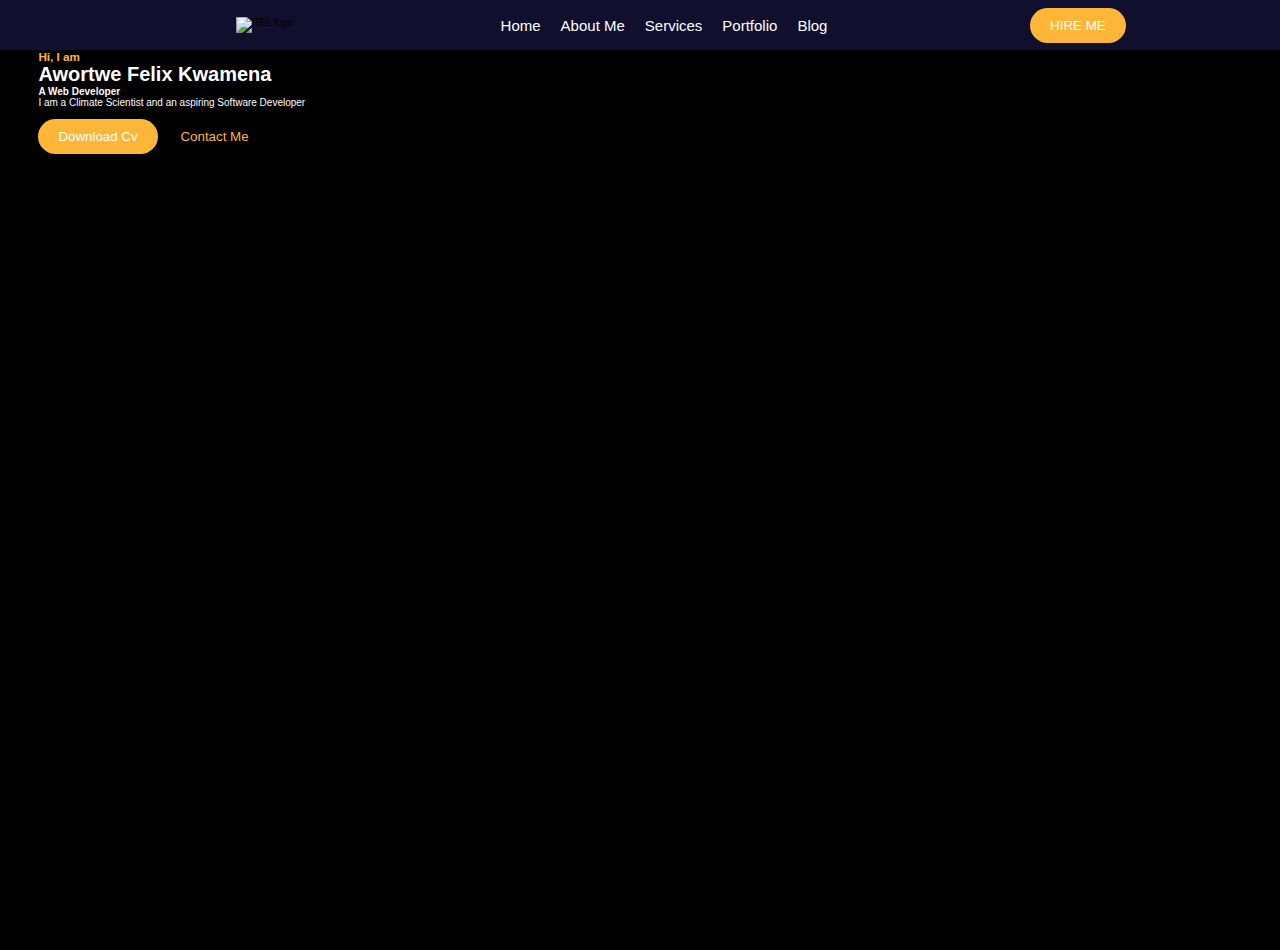
==== index.html @ 267e6066 "first code" ====
<!DOCTYPE html>
<html lang="en">
  <head>
    <link rel="stylesheet" href="./styles/style.css" />
    <title>Portfolio</title>
    <link rel="shortcut icon" href="./img/rel.png" type="image/x-icon" />
  </head>
  <body>
    <nav class="navbar">
      <div class="logo">
       <a href="#"> <img src="./img/rel.png" alt="REL logo" /> </a>
      </div>
      <div class="links">
          
              <li><a href="#"> Home</a></li>
              <li><a href=""  >About Me</a></li>
              <li><a href="" >Services</a></li>
              <li><a href="" >Portfolio</a></li>
             
              <li><a href="" link="_blank">Blog</a></li>
      </div>
      <div class="action"> <button>HIRE ME</button></div>

    </nav>




    <header class="intro">
<div class="card">
  <p> <h3>Hi, I am </h3></p>
  <p> <h1>Awortwe Felix Kwamena</h1></p>
  <p><h4>A Web Developer</h4> </p>
  <p> I am a Climate Scientist and an aspiring Software Developer</p> <br>
    <div>
          <button class="cv">
           <a href="#"> Download Cv</a>
          </button>
          <button class="contact">
            <a href="#">Contact Me</a>
          </button>

    </div>

</div>
<div class=></div>
<div></div>

    </header>
    <main></main>
  </body>
</html>
---- styles/style.css ----
*{
    box-sizing: content-box; 
    transition: all 250ms ease-in-out;
    
    margin :0px


 }
 html,body{
     margin:0px;
     padding:0px;
     font-size: 10px;
 
     font-family: -apple-system, BlinkMacSystemFont, 'Segoe UI', Roboto, Oxygen, Ubuntu, Cantarell, 'Open Sans', 'Helvetica Neue', sans-serif;
    height: 100vh;
    width: 100vw;
    /*display: flex;*/
    transition: all 0s ease-in-out;




 }

 .navbar{
     width: 100%;
     background-color: rgba(16, 15,46 , 1);
     height: 5rem;
     padding: auto;
     display: flex;
     justify-content: space-evenly;
     align-content: center;
     padding-left:3% ;
     padding-right:3% ;
     justify-content: space-evenly;
     align-items: center;
 }
 .logo img{
     height: 2rem;
     width: 2rem;
     padding: 0.5rem;

 }

  li{
     list-style: none;

 }
 .links {
    display: flex;
    flex-direction: row;
    color: #ffffff;
    text-transform: capitalize;
 }
.links li{
    padding: 1rem;
    text-transform: capitalize;
    font-size: 1.5rem;


}

a{
    text-decoration: none;
    color: inherit;
}




.links li:hover , .links li:active{
    color :#fdb638;
    transform: scale(1.2);
    

}
.links li:visited{

    color: #bb8529;
}

 button {
    color: white;
    background-color: #fdb638;
    padding: 1rem;
    padding-left: 2rem;
    padding-right:2rem ;
    border-radius:2rem ;
    border: 0;
    cursor: pointer;
    
}
button:hover{
box-shadow: 0px 0px  15px  #fdb638;
}

header {
    background-color: black;
    height: 100%;
    width: 100%;
}

.card  {
    color: #ffffff;
    padding-left:3% ;
    padding-right:3% ;
    justify-content: space-evenly;
    padding: auto;
         
}  
.card h3{
    color: #fdb638;
}
.contact{

    background-color: black;
    border-color:  #fdb638;
    color: #fdb638;
    width: auto;
    height: auto;


}
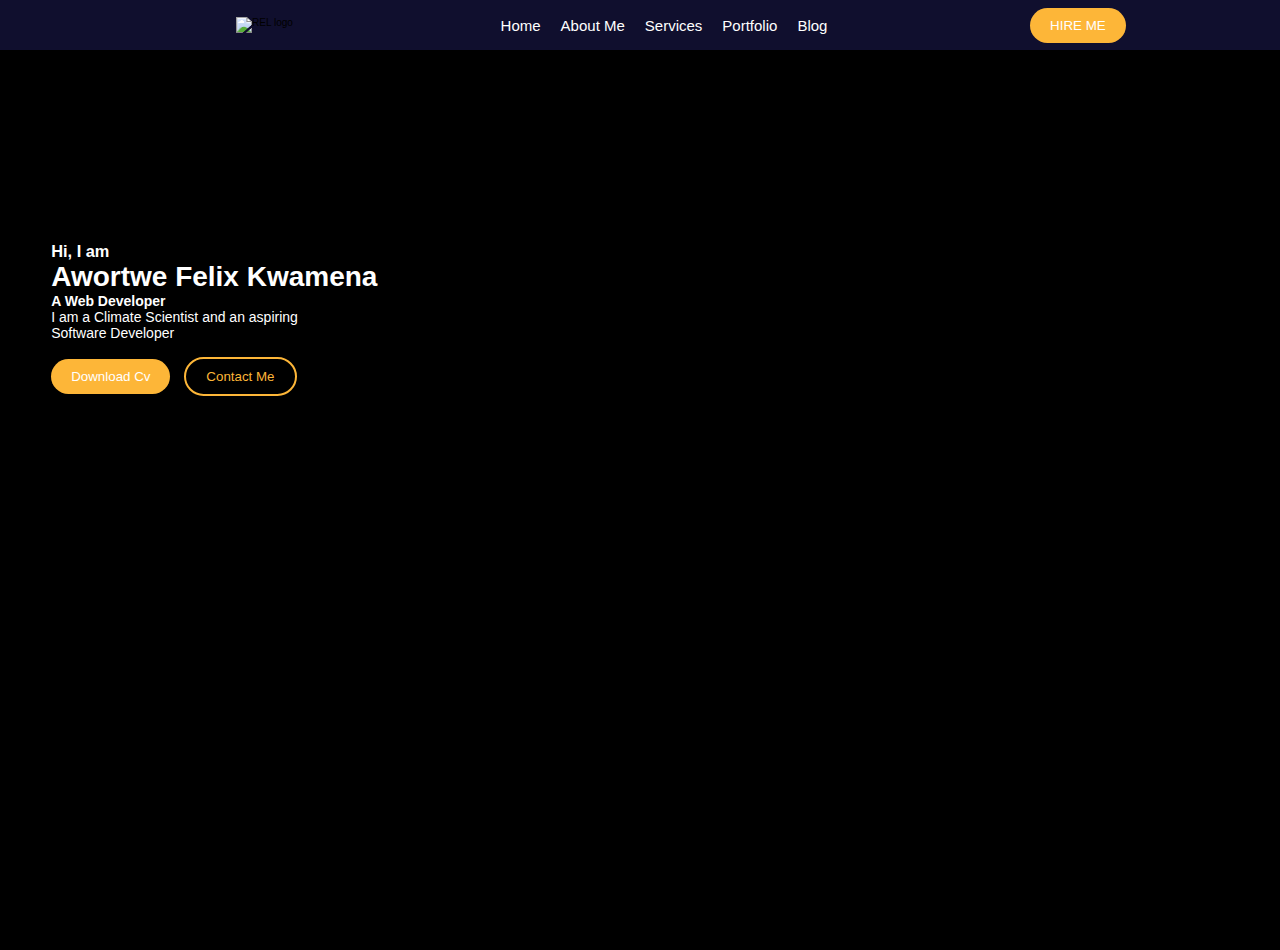
==== commit d97c0dc8: "first code" ====
--- a/index.html
+++ b/index.html
@@ -27,11 +27,13 @@
 
 
     <header class="intro">
-<div class="card">
-  <p> <h3>Hi, I am </h3></p>
-  <p> <h1>Awortwe Felix Kwamena</h1></p>
+<nav class="navcard">
+  <div class="infocard">
+  <p>
+    <h3>Hi, I am </h3></p>
+  <p> <h1 class="mycardname">Awortwe Felix Kwamena</h1></p>
   <p><h4>A Web Developer</h4> </p>
-  <p> I am a Climate Scientist and an aspiring Software Developer</p> <br>
+  <p> I am a Climate Scientist and an aspiring <br> Software Developer</p> <br>
     <div>
           <button class="cv">
            <a href="#"> Download Cv</a>
@@ -39,9 +41,12 @@
           <button class="contact">
             <a href="#">Contact Me</a>
           </button>
-
-    </div>
-
+        </div>
+    </nav>
+    
+</div>
+<div>
+  
 </div>
 <div class=></div>
 <div></div>
--- a/styles/style.css
+++ b/styles/style.css
@@ -99,16 +99,34 @@
     height: 100%;
     width: 100%;
 }
+.navcard{
+    background-color: black;
+    display: flex;
+     justify-content: space-evenly;
+     
+    
 
-.card  {
+}
+
+.infocard  {
+   
     color: #ffffff;
-    padding-left:3% ;
-    padding-right:3% ;
+    padding-left:4% ;
+    padding-bottom: 16%;
+    padding-top: 15%;
     justify-content: space-evenly;
     padding: auto;
+    align-items: left;
+    height: 200px;
+    width: 100%;
+    flex-direction: column;
+    background-color:black;
+    font-size: 14px;    
          
-}  
-.card h3{
+} 
+
+} 
+.navcard h3{
     color: #fdb638;
 }
 .contact{
@@ -118,7 +136,9 @@
     color: #fdb638;
     width: auto;
     height: auto;
-
+    border: 2px solid #fdb638;
+    margin-left: 10px;
+    
 
 }
 
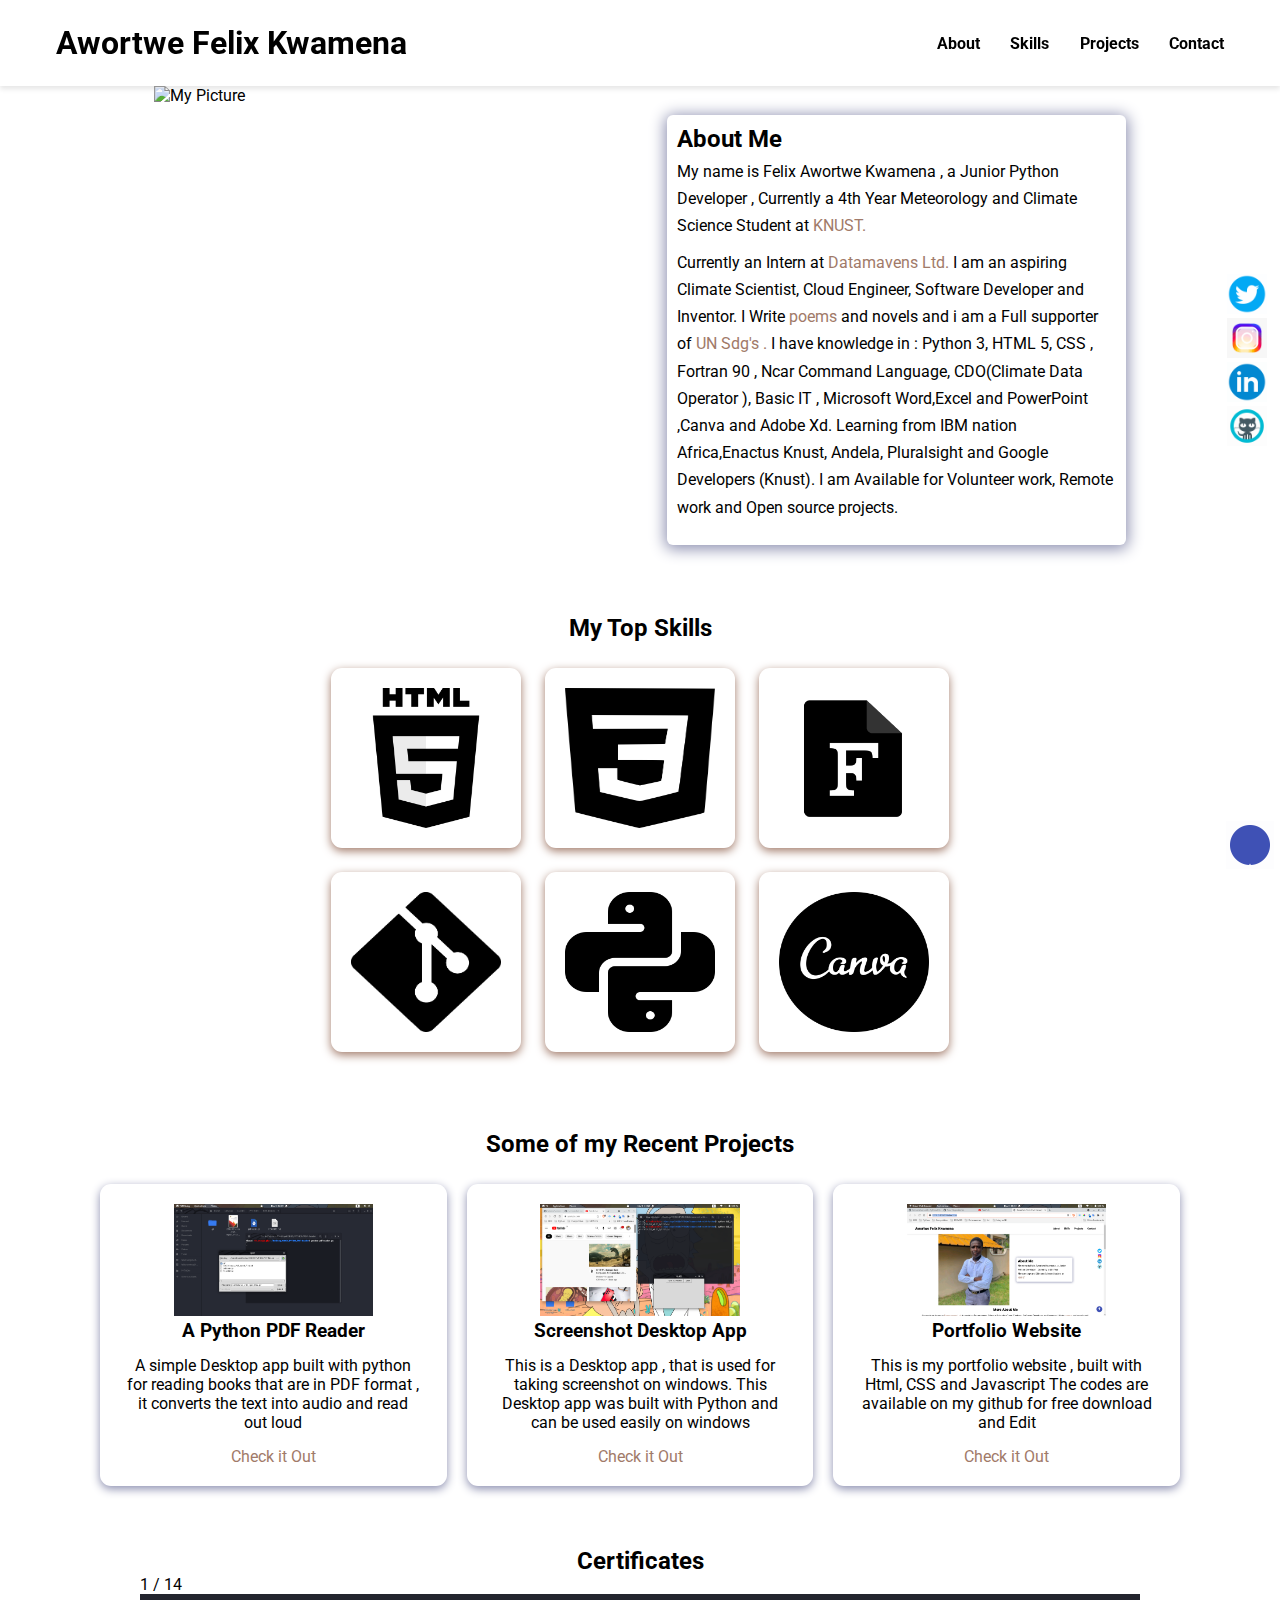
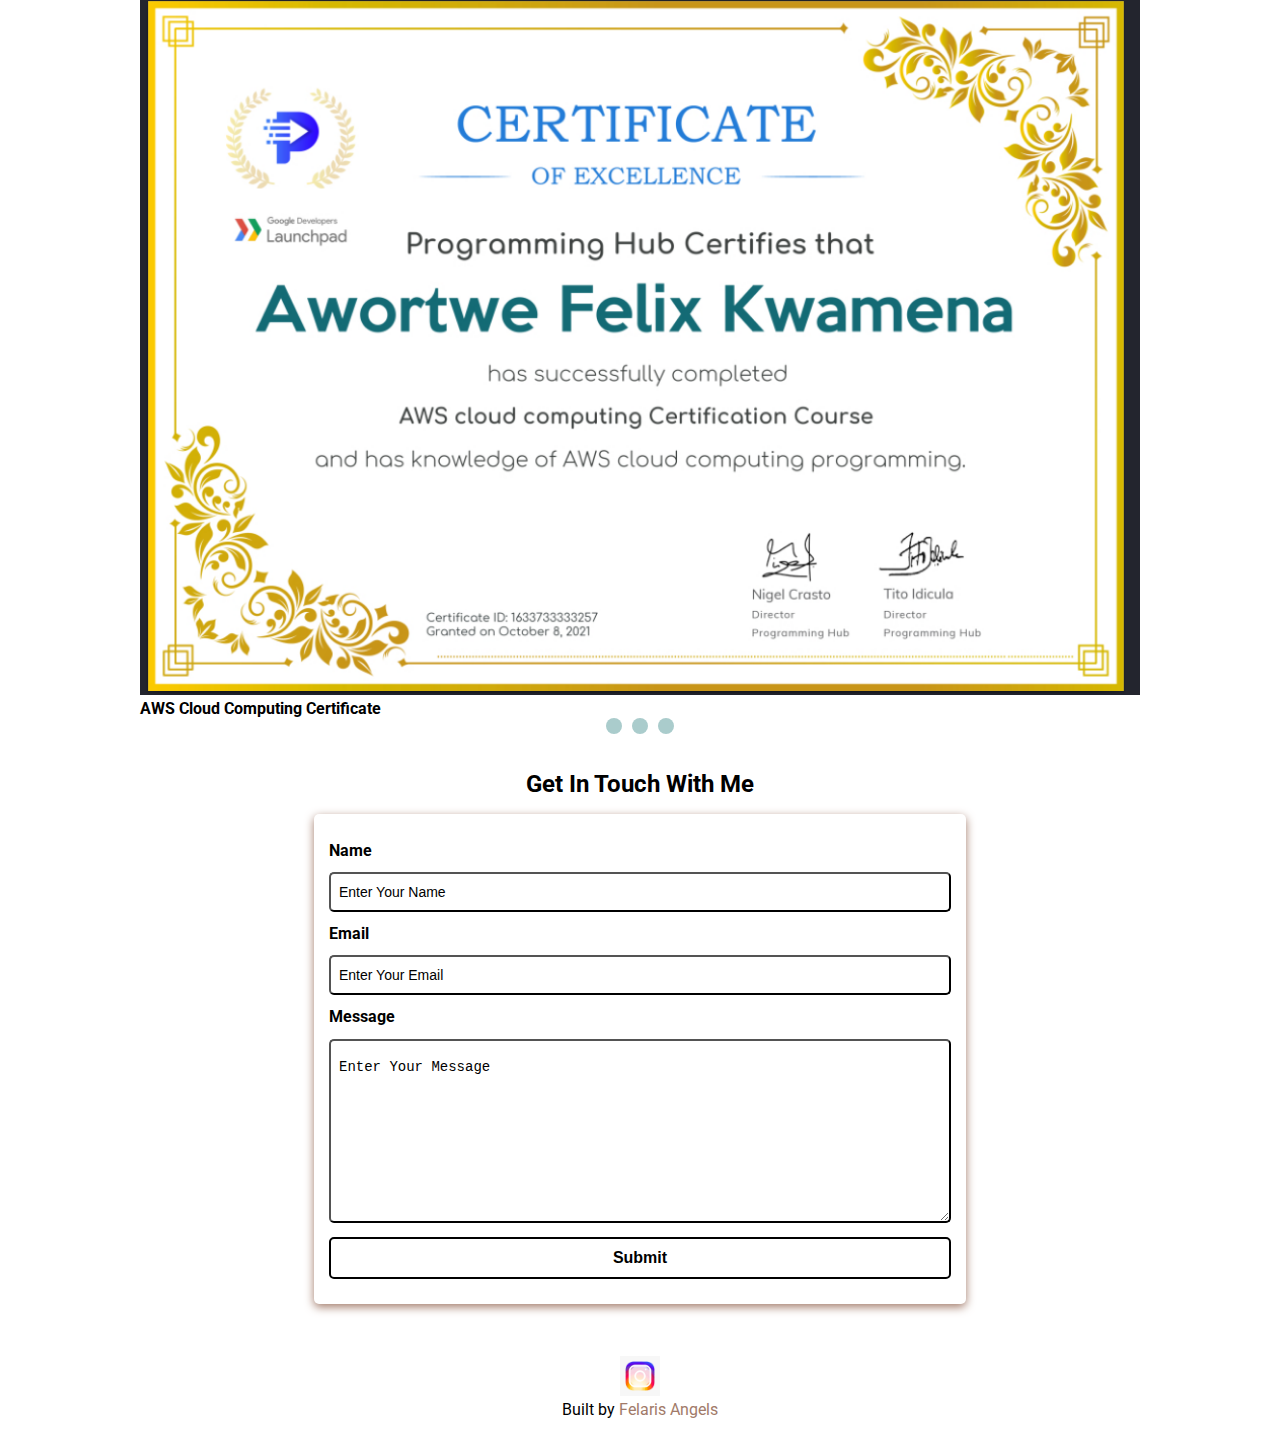
==== commit 2b9171b3: "Added Certificate" ====
--- a/index.html
+++ b/index.html
@@ -1,57 +1,432 @@
 <!DOCTYPE html>
 <html lang="en">
   <head>
-    <link rel="stylesheet" href="./styles/style.css" />
-    <title>Portfolio</title>
-    <link rel="shortcut icon" href="./img/rel.png" type="image/x-icon" />
+    <meta charset="UTF-8" />
+    <meta http-equiv="X-UA-Compatible" content="IE=edge" />
+    <meta name="viewport" content="width=device-width, initial-scale=1.0" />
+   
+
+    <!--CSS Styles -->
+    <link rel="stylesheet" href="assets/css/styles.css" />
+
+    <!-- Favicons -->
+    <!--<link
+      rel="logo"
+      sizes="180x180"
+      href="assets/images/logo_V1.png"
+    />
+    />  -->
+    <link rel="logo_V1.png" type="image/png" href="assets/images/logo_V1.png" />
+
+    <!-- Animate CSS CDN -->
+    <link
+      rel="stylesheet"
+      href="https://cdnjs.cloudflare.com/ajax/libs/animate.css/4.1.1/animate.min.css"
+    />
+    <title>Awortwe Felix Kwamena | Python Developer</title>
   </head>
+
   <body>
-    <nav class="navbar">
-      <div class="logo">
-       <a href="#"> <img src="./img/rel.png" alt="REL logo" /> </a>
+    <!-- Navbar -->
+    <nav>
+      <h1>Awortwe Felix Kwamena</h1>
+      <ul class="navigation">
+        <li><a href="#about" class="nav-link">About</a></li>
+        <li><a href="#skills" class="nav-link">Skills</a></li>
+        <li><a href="#projects" class="nav-link">Projects</a></li>
+        <li><a href="#contact" class="nav-link">Contact</a></li>
+      </ul>
+      <button class="burger-menu" id="burger-menu">
+        <ion-icon class="bars" name="menu-outline"></ion-icon>
+        
+      </button>
+    </nav>
+
+    <!-- Hero Section -->
+    <section class="hero" id="about">
+      <img
+        src="https://media-exp1.licdn.com/dms/image/C4D03AQELPVaWYZVk4Q/profile-displayphoto-shrink_800_800/0/1606950045787?e=1641427200&v=beta&t=wC7iAvYtVJ0IxlcrrxiapMJom-_XKwdvWXuO9qsKKkE"
+        alt="My Picture"
+        loading="lazy"
+        class="hero-img"
+      />
+      <div class="bio animate__animated animate__shakeX">
+        <h2 class="bio-title">About Me</h2>
+        <p class="bio-text">
+          My name is Felix Awortwe Kwamena , a Junior Python Developer ,
+          Currently a 4th Year Meteorology and Climate Science Student at
+          <a href="http://knust.edu.gh/" target="_blank"> KNUST. </a>
+          <p>
+            Currently an Intern at
+            <a href="https://www.datamavens.io/" target="_blank">
+              Datamavens Ltd. 
+            </a>
+             I am an aspiring  Climate Scientist, Cloud Engineer, Software
+            Developer and Inventor.  I Write
+            <a href="poems.html" class="poem-link"> poems</a> and novels and i am a
+            Full supporter of<a href="https://sdgs.un.org/goals" target="_blank">
+              UN Sdg's .
+            </a>
+            I have knowledge in : Python 3, HTML 5, CSS , Fortran 90 , Ncar Command
+            Language, CDO(Climate Data Operator ), Basic IT , Microsoft Word,Excel
+            and PowerPoint ,Canva and Adobe Xd. Learning from IBM nation
+            Africa,Enactus Knust, Andela, Pluralsight and Google Developers (Knust).
+            I am Available for Volunteer work, Remote work and Open source projects.
+          </p>
+        </p>
       </div>
-      <div class="links">
-          
-              <li><a href="#"> Home</a></li>
-              <li><a href=""  >About Me</a></li>
-              <li><a href="" >Services</a></li>
-              <li><a href="" >Portfolio</a></li>
-             
-              <li><a href="" link="_blank">Blog</a></li>
+    </section>
+
+    
+
+    <!-- Skills section -->
+    <section class="skills" id="skills">
+      <h2 class="skill-header">My Top Skills</h2>
+
+      <div class="skills-wrapper">
+        <div class="first-set animate__animated animate__pulse">
+          <img
+            src="assets/icons/html.png"
+            alt=""
+            loading="lazy"
+            class="icon icon-card"
+          />
+          <img
+            src="assets/icons/css.png"
+            alt=""
+            loading="lazy"
+            class="icon icon-card"
+          />
+          <img
+            src="assets/icons/fortran.png"
+            alt="fortran 90 icon"
+            loading="lazy"
+            class="icon icon-card"
+          />
+        </div>
+
+        <div class="second-set animate__animated animate__pulse">
+          <img
+            src="assets/icons/Git-Icon-Black.png"
+            alt="Git icon"
+            loading="lazy"
+            class="icon icon-card"
+          />
+          <img
+            src="assets/icons/python-black.png"
+            alt="Python icon"
+            loading="lazy"
+            class="icon icon-card"
+          />
+          <img
+            src="assets/icons/canva.png"
+            alt="Canva icon"
+            loading="lazy"
+            class="icon icon-card"
+          />
+        </div>
       </div>
-      <div class="action"> <button>HIRE ME</button></div>
-
-    </nav>
-
-
-
-
-    <header class="intro">
-<nav class="navcard">
-  <div class="infocard">
-  <p>
-    <h3>Hi, I am </h3></p>
-  <p> <h1 class="mycardname">Awortwe Felix Kwamena</h1></p>
-  <p><h4>A Web Developer</h4> </p>
-  <p> I am a Climate Scientist and an aspiring <br> Software Developer</p> <br>
-    <div>
-          <button class="cv">
-           <a href="#"> Download Cv</a>
-          </button>
-          <button class="contact">
-            <a href="#">Contact Me</a>
-          </button>
-        </div>
-    </nav>
-    
+    </section>
+
+    <!-- Projects section -->
+    <section class="projects" id="projects">
+      <h2 class="projects-title">Some of my Recent Projects</h2>
+      <div class="projects-container">
+        <div class="project-container project-card">
+          <img
+            src="assets/images/Py-Reader.png"
+            alt="expense-tracker"
+            loading="lazy"
+            class="project-pic"
+          />
+          <h3 class="project-title">A Python PDF Reader</h3>
+          <p class="project-details">
+            A simple Desktop app built with python for reading books that are in
+            PDF format , it converts the text into audio and read out loud
+          </p>
+          <a
+            href="https://github.com/felaris/PDF-Reader"
+            target="_blank"
+            class="project-link"
+            >Check it Out</a
+          >
+        </div>
+        <div class="project-container project-card">
+          <img
+            src="assets/images/screenshot-with-python.png"
+            alt="screenshot"
+            loading="lazy"
+            class="project-pic"
+          />
+          <h3 class="project-title">Screenshot Desktop App</h3>
+          <p class="project-details">
+            This is a Desktop app , that is used for taking screenshot on windows.
+            This Desktop app was built with Python and can be used easily on windows
+
+            
+          </p>
+          <a
+            href="https://github.com/felaris/Screenshot-with-Python"
+            target="_blank"
+            class="project-link"
+            >Check it Out</a>
+
+        </div>
+        <div class="project-container project-card">
+          <img
+            src="assets/images/portifolio-website.png"
+            alt="greeny-earth"
+            loading="lazy"
+            class="project-pic"
+          />
+          <h3 class="project-title">Portfolio Website </h3>
+          <p class="project-details">
+            This is my portfolio website , built with Html, CSS and Javascript 
+            The codes are available on my github for free download and Edit
+
+            
+          </p>
+          <a href="#" target="_blank" class="project-link">Check it Out</a>
+        </div>
+      </div>
+    </section>
+
+
+
+ <!--
+<section class="certificate">-->
+
+
+<!-- Certificate Slideshow container -->
+<br>
+<h2 class="bio-title" style="text-align: center;">
+  Certificates
+</h2>
+<section>
+<div class="slideshow-container">
+  
+
+
+
+  <!-- Full-width images with number and caption text -->
+  <div class="slide">
+    <div class="numbertext">1 / 14</div>
+    <img src="assets/images/aws-hub.png" style="width:100%">
+    <div class="text"><b>AWS Cloud Computing Certificate</b></div>
+  </div>
+
+  <div class="slide">
+    <div class="numbertext">2 / 14</div>
+    <img src="assets/images/basic-hub.png" style="width:100%">
+    <div class="text"><b>Basic IT Certificate</b></div>
+  </div>
+
+  <div class="slide">
+    <div class="numbertext">3 / 14</div>
+    <img src="assets/images/cloud-hub.png" style="width:100%">
+    <div class="text"><b>Cloud Computing Certificate</b></div>
+  </div>
+
+  <div class="slide">
+    <div class="numbertext">4 / 14</div>
+    <img src="assets/images/css-hub.png" style="width:100%">
+    <div class="text"><b>CSS Certificate</b></div>
+  </div>
+  <div class="slide">
+    <div class="numbertext">5 / 14</div>
+    <img src="assets/images/data-hub.png" style="width:100%">
+    <div class="text"><b>Data Science Certificate</b></div>
+  </div>
+  <div class="slide">
+    <div class="numbertext">6 / 14</div>
+    <img src="assets/images/docker-hub.png" style="width:100%">
+    <div class="text"><b>Docker Certificate</b></div>
+  </div>
+  <div class="slide">
+    <div class="numbertext">7 / 14</div>
+    <img src="assets/images/fund-hub.png" style="width:100%">
+    <div class="text"><b>IT Fundamentals Certificate</b></div>
+  </div>
+  <div class="slide">
+    <div class="numbertext">8 / 14</div>
+    <img src="assets/images/hack-hub.png" style="width:100%">
+    <div class="text"><b>Ethical Hacking Certificate</b></div>
+  </div>
+  <div class="slide">
+    <div class="numbertext">9 / 14</div>
+    <img src="assets/images/html-hub.png" style="width:100%">
+    <div class="text"><b>HTML Certificate</b></div>
+  </div>
+  <div class="slide">
+    <div class="numbertext">10 / 14</div>
+    <img src="assets/images/javascript.png" style="width:100%">
+    <div class="text"><b>JavaScript Certificate</b></div>
+  </div>
+  <div class="slide">
+    <div class="numbertext">11 / 14</div>
+    <img src="assets/images/youtex.jpg" style="width:100%">
+    <div class="text"><b>Youtex Certificate </b></div>
+  </div>
+  <div class="slide">
+    <div class="numbertext">12 / 14</div>
+    <img src="assets/images/html-solo.jpg" style="width:100%">
+    <div class="text"><b>HTML Certificate from Sololearn</b></div>
+  </div>
+  <div class="slide">
+    <div class="numbertext">13 / 14</div>
+    <img src="assets/images/jira.png" style="width:100%">
+    <div class="text"><b>Jira Essentials Certificate</b></div>
+  </div>
+
+  <div class="slide">
+    <div class="numbertext">14 / 14</div>
+    <img src="assets/images/py-solo.jpg" style="width:100%">
+    <div class="text"><b>Python Certificate From Sololearn</b></div>
+  </div>
 </div>
-<div>
-  
-</div>
-<div class=></div>
-<div></div>
-
-    </header>
-    <main></main>
+  </div>
+
+
+
+
+
+
+
+<!-- The circles/dots -->
+<div style="text-align:center">
+  <span class="dots" onclick="currentSlide(1)"></span>
+  <span class="dots" onclick="currentSlide(2)"></span>
+  <span class="dots" onclick="currentSlide(3)"></span>
+</div> 
+
+
+</section>
+    <!-- Contact section -->
+    <section class="contact" id="contact">
+      <h2>Get In Touch With Me</h2>
+      <div class="contact-form-container">
+        <div class="contact-form">
+          <form action="https://formspree.io/f/mzbylrvl" method="POST">
+            <div class="form-control">
+              <label for="name">Name</label>
+              <input
+                type="text"
+                id="name"
+                name="sender-name"
+                placeholder="Enter Your Name"
+                class="input-field"
+                required
+              />
+            </div>
+            <div class="form-control">
+              <label for="email">Email</label>
+              <input
+                type="email"
+                id="email"
+                name="sender-email"
+                placeholder="Enter Your Email"
+                class="input-field"
+                required
+              />
+            </div>
+            <div class="form-control">
+              <label for="message">Message</label>
+              <textarea
+                id="message"
+                cols="60"
+                rows="10"
+                placeholder="Enter Your Message"
+                name="message"
+                class="input-field"
+                required
+              ></textarea>
+            </div>
+            <input
+              type="submit"
+              value="Submit"
+              id="submit-btn"
+              class="submit-btn"
+            />
+          </form>
+        </div>
+      </div>
+    </section>
+
+
+
+<!-- Social accounts - Fixed to the right -->
+
+    <div class="socials">
+      <a href="https://twitter.com/KwamenaFelix" target="_blank"
+        ><img
+          src="assets/icons/icons8-twitter-circled.gif"
+          alt="Twitter"
+          loading="lazy"
+          class="socicon"
+      /></a>
+      <a href="https://www.instagram.com/felixawortwekwamena/" target="_blank"
+        ><img
+          src="assets/icons/icons8-instagram.gif"
+          alt="Instagram"
+          loading="lazy"
+          class="socicon"
+      /></a>
+      <a
+        href="https://www.linkedin.com/in/felix-awortwe-kwamena-%F0%9F%87%AC%F0%9F%87%AD-4644a7140/"
+        target="_blank"
+        ><img
+          src="assets/icons/icons8-linkedin-circled.gif"
+          alt="Linkedin"
+          loading="lazy"
+          class="socicon"
+      /></a>
+      <a href="https://github.com/felaris" target="_blank"
+        ><img src="assets/icons/icons8-github.gif" alt="Github" class="socicon"
+      /></a>
+    </div>
+
+    <!-- Scroll to top -->
+    <i class="scroll-up" id="scroll-up"
+      ><img
+        src="assets/icons/icons8-upward-arrow.gif"
+        class="socicon up-arrow"
+        alt=""
+    /></i>
+
+
+
+<!-- Footer section -->
+    <footer>
+
+      <div>
+        <a href="https://www.instagram.com/felixawortwekwamena/" target="_blank"
+        ><img
+          src="assets/icons/icons8-instagram.gif"
+          alt="Instagram"
+          loading="lazy"
+          class="socicon"
+      /></a>
+      
+      </div>
+      <p class="copy">
+        Built by
+        <a href="https://twitter.com/KwamenaFelix" target="_blank"
+          >Felaris Angels</a
+        >
+      </p>
+    </footer>
+
+    <!-- Website scripts -->
+    <script src="assets/js/app.js"></script>
+
+    <!-- Ion icons scripts -->
+    <script
+      type="module"
+      src="https://unpkg.com/ionicons@5.5.2/dist/ionicons/ionicons.esm.js"
+    ></script>
+    <script
+      nomodule
+      src="https://unpkg.com/ionicons@5.5.2/dist/ionicons/ionicons.js"
+    ></script>
   </body>
 </html>
--- a/assets/css/styles.css
+++ b/assets/css/styles.css
@@ -0,0 +1,548 @@
+@import url("https://fonts.googleapis.com/css2?family=Roboto:ital,wght@0,400;0,900;1,700&display=swap");
+
+/* Variables */
+:root {
+  --font-family: "Roboto", sans-serf;
+  --normal-font: 400;
+  --bold-font: 700;
+  --bolder-font: 900;
+  --bg-color: #fff;
+  --primary-color:#000;
+  --secondary-color: #ff7235;
+  --primary-shadow: #8b8eaf;
+  --secondary-shadow: #a17a69;
+  --bottom-margin: 0.5rem;
+  --bottom-margin-2: 1rem;
+  --line-height: 1.7rem;
+  --transition: 0.3s;
+}
+/* Variables end */
+
+html {
+  scroll-behavior: smooth;
+}
+
+
+
+/* for slide*/
+
+
+
+* {box-sizing:border-box}
+
+/* Slideshow container */
+.slideshow-container {
+  max-width: 1000px;
+  position: relative;
+  margin: auto;
+}
+
+/* Make the images invisible by default */
+.Containers {
+  display: none;
+}
+
+/* forward & Back buttons */
+.Back, .forward {
+  cursor: pointer;
+  position: absolute;
+  top: 48%;
+  width: auto;
+  margin-top: -23px;
+  padding: 17px;
+  color: grey;
+  font-weight: bold;
+  font-size: 19px;
+  transition: 0.4s ease;
+  border-radius: 0 5px 5px 0;
+  user-select: none;
+}
+
+/* Place the "forward button" to the right */
+.forward {
+  right: 0;
+  border-radius: 4px 0 0 4px;
+}
+
+/*when the user hovers,add a black background with some little opacity */
+.Back:hover, .forward:hover {
+  background-color: rgba(0,0,0,0.8);
+}
+
+/* Caption Info */
+.Info {
+  color: #e3e3e3;
+  font-size: 16px;
+  padding: 10px 14px;
+  position: absolute;
+  bottom: 10px;
+  width: 100%;
+  text-align: center;
+}
+
+/* Worknumbering (1/3 etc) */
+.MessageInfo {
+  color: #f2f2f3;
+  font-size: 14px;
+  padding: 10px 14px;
+  position: absolute;
+  top: 0;
+}
+
+/* The circles or bullets and indicators */
+.dots {
+  cursor: pointer;
+  height: 16px;
+  width: 16px;
+  margin: 0 3px;
+  background-color: #acc;
+  border-radius: 50%;
+  display: inline-block;
+  transition: background-color 0.5s ease;
+}
+
+.enable, .dots:hover {
+  background-color: #717161;
+}
+
+/* Faint animation */
+.fade {
+  -webkit-animation-name: fade;
+  -webkit-animation-duration: 1.4s;
+  animation-name: fade;
+  animation-duration: 1.4s;
+}
+
+@-webkit-keyframes fade {
+  from {opacity: .5}
+  to {opacity: 2}
+}
+
+@keyframes fade {
+  from {opacity: .5}
+  to {opacity: 2}
+}
+
+
+
+
+
+
+
+
+
+/* CSS Resets */
+* {
+  margin: 0;
+  padding: 0;
+  box-sizing: border-box;
+  /* border: 2px solid red; */
+}
+
+ul {
+  list-style-type: none;
+}
+
+a {
+  text-decoration: none;
+  color: var(--secondary-shadow);
+}
+
+a:hover {
+  color: var(--secondary-color);
+}
+
+body {
+  font-family: var(--font-family);
+  
+}
+
+section {
+  max-width: 1100px;
+  margin: auto;
+}
+
+/* CSS Resets end */
+
+/* Navbar */
+nav {
+  position: sticky;
+  top: 0;
+  left: 0;
+  z-index: 1;
+  display: flex;
+  align-items: center;
+  justify-content: space-between;
+  padding: 1.5rem 3.5rem;
+  background-color: var(--bg-color);
+  box-shadow: 0 3px 5px rgba(0, 0, 0, 0.1);
+}
+
+nav h1 {
+  color: var(--primary-color);
+}
+
+nav a {
+  color: var(--primary-color);
+  transition: var(--transition);
+}
+nav a:hover {
+  color: var(--secondary-color);
+  border-bottom: 2px solid var(--secondary-color);
+}
+
+nav ul {
+  display: flex;
+  gap: 1.9rem;
+}
+
+nav ul li {
+  font-weight: var(--bold-font);
+}
+
+.burger-menu {
+  color: var(--primary-color);
+  font-size: 2rem;
+  border: 0;
+  background-color: transparent;
+  cursor: pointer;
+  display: none;
+}
+/* Navbar ends */
+
+/* Hero section */
+.hero {
+  display: flex;
+  align-items: center;
+  justify-content: center;
+  gap: 3.0rem;
+  max-width: 60.75rem;
+  margin: auto;
+}
+
+.hero img {
+  height: 30.5rem;
+  width: 30.5rem;
+}
+
+
+
+
+
+
+
+.bio {
+  width: 30rem;
+  padding: 0.625rem;
+  border-radius: 6px;
+  box-shadow: 0px 2px 15px 2px var(--primary-shadow);
+  /*background-color: #fff;*/
+}
+
+.bio h1 {
+  margin-bottom: var(--bottom-margin);
+}
+
+.bio p {
+  line-height: var(--line-height);
+  padding: 0.3rem 0;
+}
+/* Hero section ends */
+
+/* More about */
+.more-about {
+  background-color: var(--bg-color);
+  padding: 1rem 6rem;
+}
+
+.more-about h2 {
+  margin-bottom: var(--bottom-margin);
+  text-align: center;
+}
+
+.more-about p {
+  line-height: var(--line-height);
+  padding: 0.4rem; 
+}
+/* More about ends */
+
+/* Skills section */
+.skills {
+  max-width: 68.75rem;
+  margin: auto;
+  text-align: center;
+  margin-top: 2.5rem;
+}
+
+.skill-header {
+  margin-bottom: 1rem;
+}
+
+.skills-wrapper img {
+  padding: 1.25rem;
+}
+
+.icon {
+  width: 11.875rem;
+  height: 11.25rem;
+}
+/* Skills section ends */
+
+/* Projects section */
+.projects {
+  background-color: var(--bg-color);
+  padding: 32px 0;
+  margin-top: 2rem;
+}
+
+.project-pic {
+  width: 65%;
+  height: 60%;
+}
+
+.projects-container {
+  display: flex;
+  align-items: center;
+  justify-content: center;
+}
+
+.projects-title {
+  text-align: center;
+  margin-bottom: 1rem;
+}
+
+.project-container {
+  text-align: center;
+  width: 21.875rem;
+  padding: 1rem;
+}
+
+.project-container p {
+  padding: 0.4rem;
+}
+
+.project-title {
+  margin-bottom: var(--bottom-margin);
+}
+
+.project-details {
+  margin-bottom: var(--bottom-margin);
+}
+
+/* Projects section ends */
+
+/* Contacts section */
+.contact {
+  margin-top: 2rem;
+}
+
+.contact h2 {
+  text-align: center;
+  margin-bottom: var(--bottom-margin-2);
+}
+
+.contact-form-container {
+  max-width: 40.75rem;
+  margin: 0 auto;
+  padding: 0.938rem;
+  border-radius: 5px;
+  box-shadow: 0 3px 10px var(--secondary-shadow);
+}
+
+.contact-form-container label {
+  line-height: 2.7em;
+  font-weight: var(--bold-font);
+  color: var(--primary-color);
+}
+
+.contact-form-container textarea {
+  min-height: 6.25rem;
+  font-size: 14px;
+}
+
+.contact-form-container .input-field {
+  width: 100%;
+  padding-top: 10px;
+  padding-bottom: 10px;
+  border-radius: 5px;
+  border: none;
+  border: 2px outset var(--primary-color);
+  font-size: 0.875rem;
+  outline: none;
+}
+
+.input-field::placeholder {
+  padding: 0.5rem;
+  color: var(--primary-color);
+}
+
+.submit-btn {
+  width: 100%;
+  padding: 10px;
+  margin: 10px 0;
+  background-color: #fff;
+  border: 2px solid var(--primary-color);
+  border-radius: 5px;
+  font-size: 1rem;
+  font-weight: var(--bold-font);
+  transition: var(--transition);
+}
+
+.submit-btn:hover {
+  background-color: var(--primary-color);
+  border: 2px solid var(--primary-color);
+  cursor: pointer;
+}
+/* Contacts section ends */
+
+/* Social buttons */
+.socials {
+  display: flex;
+  flex-direction: column;
+  position: fixed;
+  right: 1%;
+  bottom: 50%;
+}
+
+.socicon {
+  width: 2.5rem;
+  height: 2.5rem;
+}
+/* Social button ends */
+
+/* Scroll to top button */
+.scroll-up {
+  position: fixed;
+  right: 0.5%;
+  bottom: 3%;
+  cursor: pointer;
+}
+
+.up-arrow {
+  width: 3rem;
+  height: 3rem;
+}
+/* Scroll to top button ends */
+
+/* Footer section */
+footer {
+  background-color: var(--bg-color);
+  padding: 1.25rem;
+  text-align: center;
+  margin: 2rem 0 0;
+}
+/* Footer section ends */
+
+/* General (utilities) */
+.icon-card {
+  background-color: #fff;
+  border-radius: 11px;
+  box-shadow: 0 3px 10px var(--secondary-shadow);
+  padding: 20px;
+  margin: 10px;
+}
+
+.project-card {
+  background-color: #fff;
+  border-radius: 11px;
+  box-shadow: 0 3px 10px var(--primary-shadow);
+  padding: 20px;
+  margin: 10px;
+}
+
+/* Media queries for responsiveness */
+@media screen and (max-width: 720px) {
+  nav {
+    padding: 1.5rem 1rem;
+  }
+  nav ul {
+    position: fixed;
+    background-color: var(--bg-color);
+    flex-direction: column;
+    top: 86px;
+    left: 10%;
+    width: 80%;
+    text-align: center;
+    transform: translateX(120%);
+    transition: transform 0.5s ease-in;
+  }
+
+  nav ul li {
+    margin: 8px;
+  }
+
+  .burger-menu {
+    display: block;
+  }
+
+  nav ul.show {
+    transform: translateX(0);
+  }
+
+
+  
+  .hero {
+    margin-top: -4rem;
+    flex-direction: column;
+    gap: 0;
+  }
+
+  .hero img {
+    height: 37.5rem;
+    width: 30rem;
+  }
+
+  .bio {
+    margin-top: -7rem;
+    width: 20.5rem;
+  }
+
+  .more-about {
+    margin-top: 2rem;
+    padding: 1rem 3.5rem;
+  }
+
+  .more-about h2 {
+    text-align: center;
+  }
+
+  .more-about p {
+    text-align: justify;
+  }
+
+  .icon {
+    width: 5.875rem;
+    height: 5.25rem;
+  }
+
+  .projects-container {
+    flex-direction: column;
+  }
+
+  .project-container {
+    width: 20.875rem;
+  }
+
+  .contact-form-container {
+    max-width: 23.75rem;
+  }
+}
+
+@media screen and (max-width: 420px) {
+  .hero img {
+    height: 37.5rem;
+    width: 23rem;
+  }
+
+  .bio {
+    width: 18.3rem;
+  }
+
+  .project-container {
+    width: 17.875rem;
+  }
+
+  .contact-form-container {
+    max-width: 17.75rem;
+  }
+}
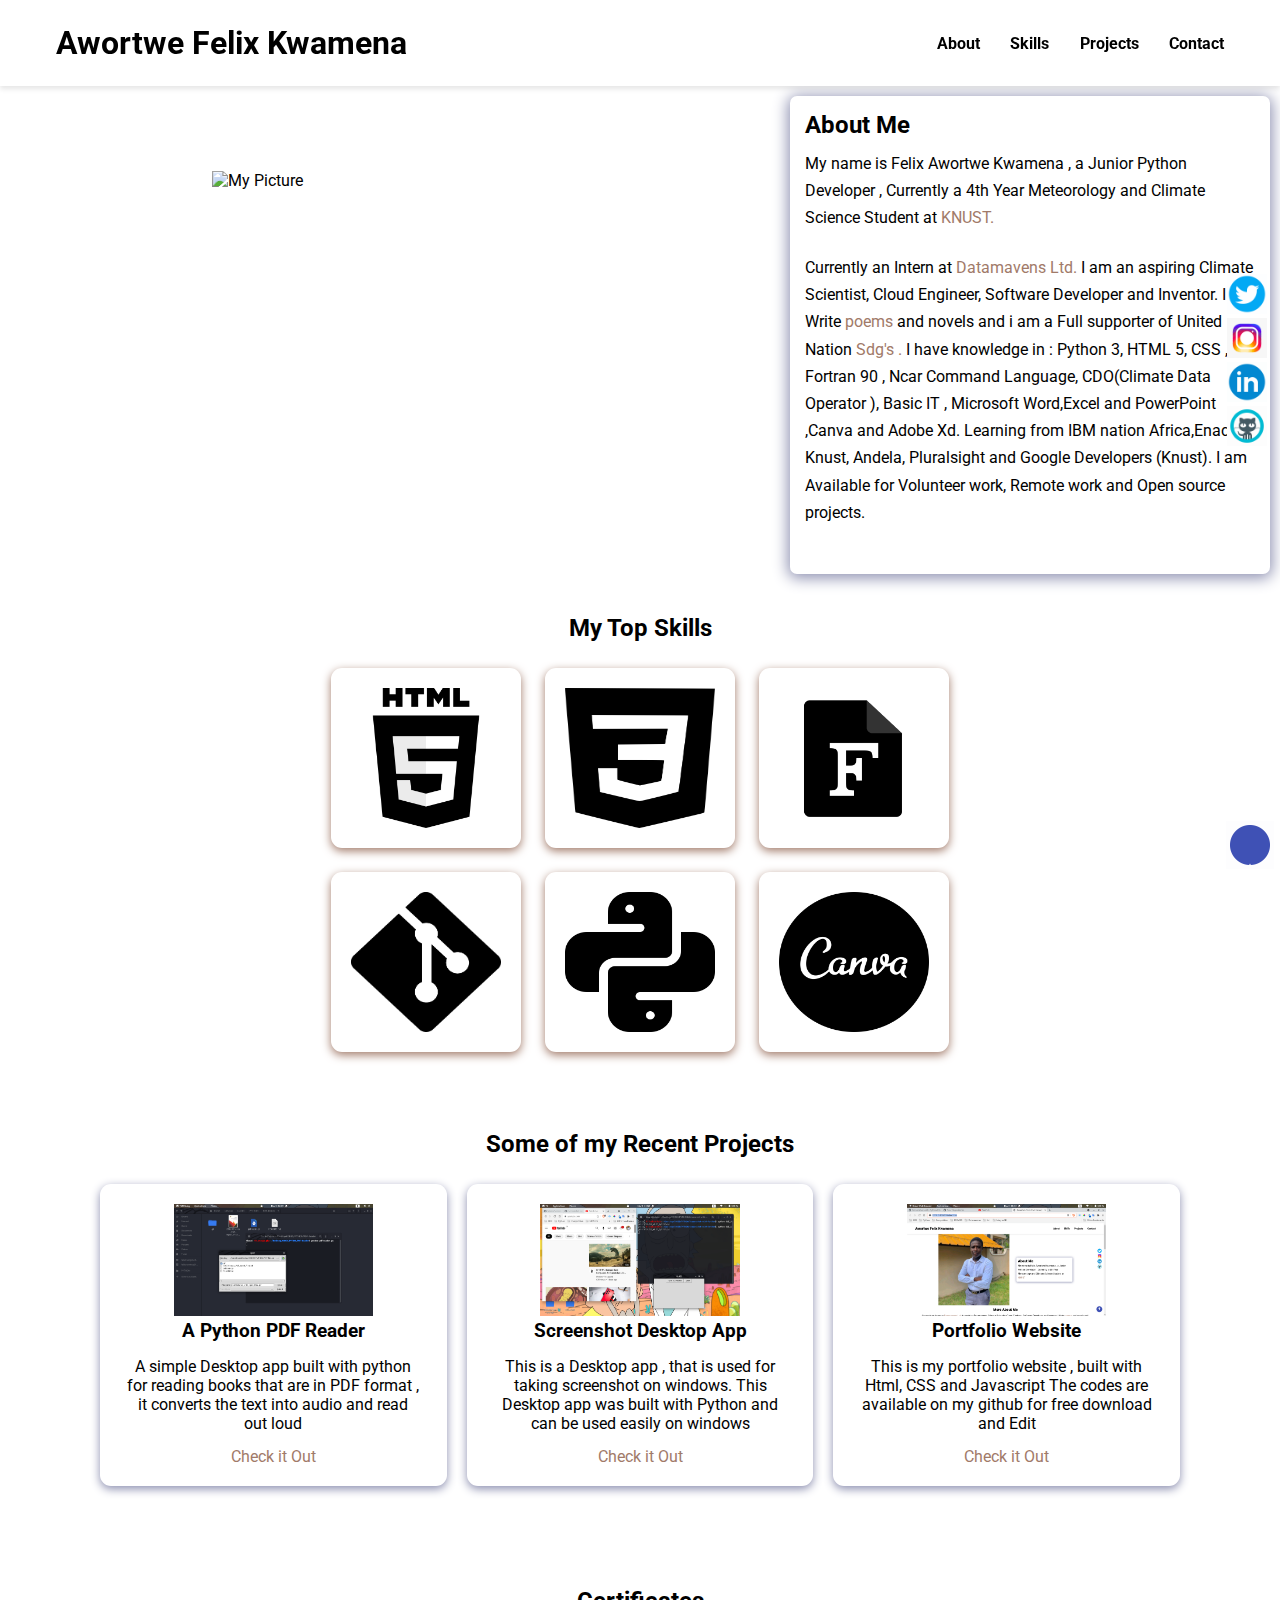
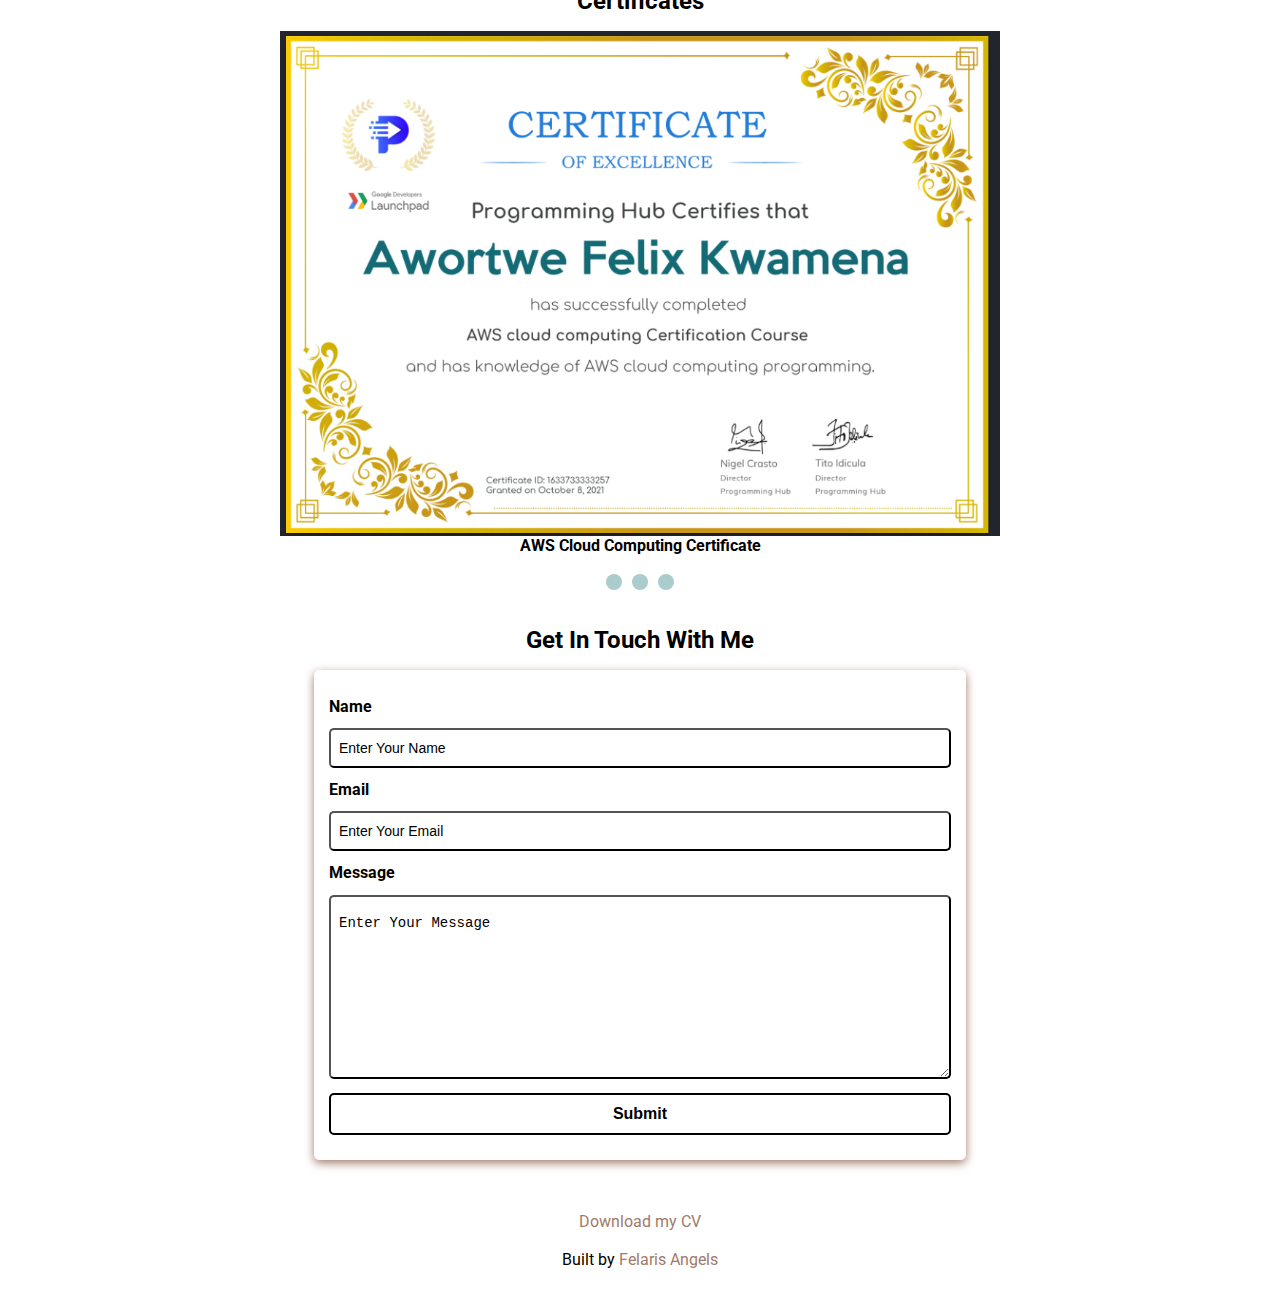
==== commit 94a4bd33: "added images to the poem" ====
--- a/index.html
+++ b/index.html
@@ -15,7 +15,7 @@
       sizes="180x180"
       href="assets/images/logo_V1.png"
     />
-    />  -->
+     -->
     <link rel="logo_V1.png" type="image/png" href="assets/images/logo_V1.png" />
 
     <!-- Animate CSS CDN -->
@@ -23,13 +23,16 @@
       rel="stylesheet"
       href="https://cdnjs.cloudflare.com/ajax/libs/animate.css/4.1.1/animate.min.css"
     />
+    
     <title>Awortwe Felix Kwamena | Python Developer</title>
   </head>
 
   <body>
     <!-- Navbar -->
     <nav>
-      <h1>Awortwe Felix Kwamena</h1>
+     
+      
+      <h1><a href="index.html">Awortwe Felix Kwamena</a></h1>
       <ul class="navigation">
         <li><a href="#about" class="nav-link">About</a></li>
         <li><a href="#skills" class="nav-link">Skills</a></li>
@@ -40,6 +43,7 @@
         <ion-icon class="bars" name="menu-outline"></ion-icon>
         
       </button>
+   
     </nav>
 
     <!-- Hero Section -->
@@ -64,8 +68,8 @@
              I am an aspiring  Climate Scientist, Cloud Engineer, Software
             Developer and Inventor.  I Write
             <a href="poems.html" class="poem-link"> poems</a> and novels and i am a
-            Full supporter of<a href="https://sdgs.un.org/goals" target="_blank">
-              UN Sdg's .
+            Full supporter of United Nation<a href="https://sdgs.un.org/goals" target="_blank">
+               Sdg's .
             </a>
             I have knowledge in : Python 3, HTML 5, CSS , Fortran 90 , Ncar Command
             Language, CDO(Climate Data Operator ), Basic IT , Microsoft Word,Excel
@@ -76,8 +80,6 @@
         </p>
       </div>
     </section>
-
-    
 
     <!-- Skills section -->
     <section class="skills" id="skills">
@@ -199,88 +201,84 @@
 
 <!-- Certificate Slideshow container -->
 <br>
-<h2 class="bio-title" style="text-align: center;">
-  Certificates
-</h2>
-<section>
-<div class="slideshow-container">
+
+<section  class="slide-section">
+  <h2 class="slide-header" style="text-align: center;">
+    Certificates
+  </h2>
+<div class="slideshow-container" >
   
 
 
 
   <!-- Full-width images with number and caption text -->
   <div class="slide">
-    <div class="numbertext">1 / 14</div>
-    <img src="assets/images/aws-hub.png" style="width:100%">
+    <div class="numbertext"></div>
+    <img src="assets/images/aws-hub.png" >
     <div class="text"><b>AWS Cloud Computing Certificate</b></div>
   </div>
 
   <div class="slide">
-    <div class="numbertext">2 / 14</div>
-    <img src="assets/images/basic-hub.png" style="width:100%">
+    <div class="numbertext"></div>
+    <img src="assets/images/basic-hub.png" >
     <div class="text"><b>Basic IT Certificate</b></div>
   </div>
 
   <div class="slide">
-    <div class="numbertext">3 / 14</div>
-    <img src="assets/images/cloud-hub.png" style="width:100%">
+    <div class="numbertext"></div>
+    <img src="assets/images/cloud-hub.png" >
     <div class="text"><b>Cloud Computing Certificate</b></div>
   </div>
 
   <div class="slide">
-    <div class="numbertext">4 / 14</div>
-    <img src="assets/images/css-hub.png" style="width:100%">
+    <div class="numbertext"></div>
+    <img src="assets/images/css-hub.png" >
     <div class="text"><b>CSS Certificate</b></div>
   </div>
   <div class="slide">
-    <div class="numbertext">5 / 14</div>
-    <img src="assets/images/data-hub.png" style="width:100%">
+    <div class="numbertext"></div>
+    <img src="assets/images/data-hub.png" >
     <div class="text"><b>Data Science Certificate</b></div>
   </div>
   <div class="slide">
-    <div class="numbertext">6 / 14</div>
-    <img src="assets/images/docker-hub.png" style="width:100%">
+    <div class="numbertext"></div>
+    <img src="assets/images/docker-hub.png" >
     <div class="text"><b>Docker Certificate</b></div>
   </div>
   <div class="slide">
-    <div class="numbertext">7 / 14</div>
-    <img src="assets/images/fund-hub.png" style="width:100%">
+    <div class="numbertext"></div>
+    <img src="assets/images/fund-hub.png" >
     <div class="text"><b>IT Fundamentals Certificate</b></div>
   </div>
   <div class="slide">
-    <div class="numbertext">8 / 14</div>
-    <img src="assets/images/hack-hub.png" style="width:100%">
+    <div class="numbertext"></div>
+    <img src="assets/images/hack-hub.png" >
     <div class="text"><b>Ethical Hacking Certificate</b></div>
   </div>
   <div class="slide">
-    <div class="numbertext">9 / 14</div>
-    <img src="assets/images/html-hub.png" style="width:100%">
+    <div class="numbertext"></div>
+    <img src="assets/images/html-hub.png" >
     <div class="text"><b>HTML Certificate</b></div>
   </div>
   <div class="slide">
-    <div class="numbertext">10 / 14</div>
-    <img src="assets/images/javascript.png" style="width:100%">
+    <div class="numbertext"></div>
+    <img src="assets/images/javascript.png" >
     <div class="text"><b>JavaScript Certificate</b></div>
   </div>
   <div class="slide">
-    <div class="numbertext">11 / 14</div>
-    <img src="assets/images/youtex.jpg" style="width:100%">
+    <div class="numbertext"></div>
+    <img src="assets/images/youtex.jpg" >
     <div class="text"><b>Youtex Certificate </b></div>
   </div>
   <div class="slide">
-    <div class="numbertext">12 / 14</div>
-    <img src="assets/images/html-solo.jpg" style="width:100%">
+    <div class="numbertext"></div>
+    <img src="assets/images/html-solo.jpg" >
     <div class="text"><b>HTML Certificate from Sololearn</b></div>
   </div>
-  <div class="slide">
-    <div class="numbertext">13 / 14</div>
-    <img src="assets/images/jira.png" style="width:100%">
-    <div class="text"><b>Jira Essentials Certificate</b></div>
-  </div>
-
-  <div class="slide">
-    <div class="numbertext">14 / 14</div>
-    <img src="assets/images/py-solo.jpg" style="width:100%">
+  
+  <div class="slide">
+    <div class="numbertext"></div>
+    <img src="assets/images/py-solo.jpg" >
     <div class="text"><b>Python Certificate From Sololearn</b></div>
   </div>
 </div>
@@ -291,7 +289,7 @@
 
 
 
-
+<br>
 <!-- The circles/dots -->
 <div style="text-align:center">
   <span class="dots" onclick="currentSlide(1)"></span>
@@ -399,15 +397,11 @@
     <footer>
 
       <div>
-        <a href="https://www.instagram.com/felixawortwekwamena/" target="_blank"
-        ><img
-          src="assets/icons/icons8-instagram.gif"
-          alt="Instagram"
-          loading="lazy"
-          class="socicon"
-      /></a>
+        <a href="https://drive.google.com/file/d/1Q_sMQYRxmetL7khsD39E21lDqAABq0Wl/view?usp=sharing" target="_blank"
+        >Download my CV</a>
       
       </div>
+      <br>
       <p class="copy">
         Built by
         <a href="https://twitter.com/KwamenaFelix" target="_blank"
--- a/assets/css/styles.css
+++ b/assets/css/styles.css
@@ -32,7 +32,9 @@
 
 /* Slideshow container */
 .slideshow-container {
-  max-width: 1000px;
+  
+  max-width: 900px;
+  max-height: 900px;
   position: relative;
   margin: auto;
 }
@@ -41,6 +43,42 @@
 .Containers {
   display: none;
 }
+
+/* Certificate img*/
+.slide img{
+  width:80%;
+  height:80%;
+  display:block;
+  margin-left: auto;
+  margin-right: auto;
+  
+  
+  justify-content: center;
+}
+
+.slide-section {
+  max-width: 68.75rem;
+  margin: auto;
+  text-align: center;
+  justify-content: center;
+  margin-top: 2.5rem;
+  display:block;
+  margin-left: auto;
+  margin-right: auto;
+  
+}
+
+.slide-header {
+  margin-bottom: 1rem;
+}
+
+.skills-wrapper img {
+  padding: 1.25rem;
+}
+
+
+
+
 
 /* forward & Back buttons */
 .Back, .forward {
@@ -216,13 +254,17 @@
   align-items: center;
   justify-content: center;
   gap: 3.0rem;
-  max-width: 60.75rem;
+  max-width: 80.75rem;
+  margin: 10px;
+}
+
+
+
+.hero img {
+  height: 20.5rem;
+  width: 20.5rem;
+  align-items: right;
   margin: auto;
-}
-
-.hero img {
-  height: 30.5rem;
-  width: 30.5rem;
 }
 
 
@@ -233,8 +275,9 @@
 
 .bio {
   width: 30rem;
-  padding: 0.625rem;
-  border-radius: 6px;
+  padding: 0.925rem;
+  
+  border-radius: 7px;
   box-shadow: 0px 2px 15px 2px var(--primary-shadow);
   /*background-color: #fff;*/
 }
@@ -245,7 +288,7 @@
 
 .bio p {
   line-height: var(--line-height);
-  padding: 0.3rem 0;
+  padding: 0.7rem 0;
 }
 /* Hero section ends */
 
@@ -388,6 +431,8 @@
   transition: var(--transition);
 }
 
+
+
 .submit-btn:hover {
   background-color: var(--primary-color);
   border: 2px solid var(--primary-color);
@@ -482,19 +527,20 @@
 
   
   .hero {
-    margin-top: -4rem;
+    margin-top: -7rem;
     flex-direction: column;
     gap: 0;
   }
 
+  
   .hero img {
     height: 37.5rem;
-    width: 30rem;
+    width: 40.5rem;
   }
 
   .bio {
-    margin-top: -7rem;
-    width: 20.5rem;
+    margin-top: -8rem;
+    width: 25.5rem;
   }
 
   .more-about {
@@ -546,3 +592,5 @@
     max-width: 17.75rem;
   }
 }
+
+/* Poems CSS*/
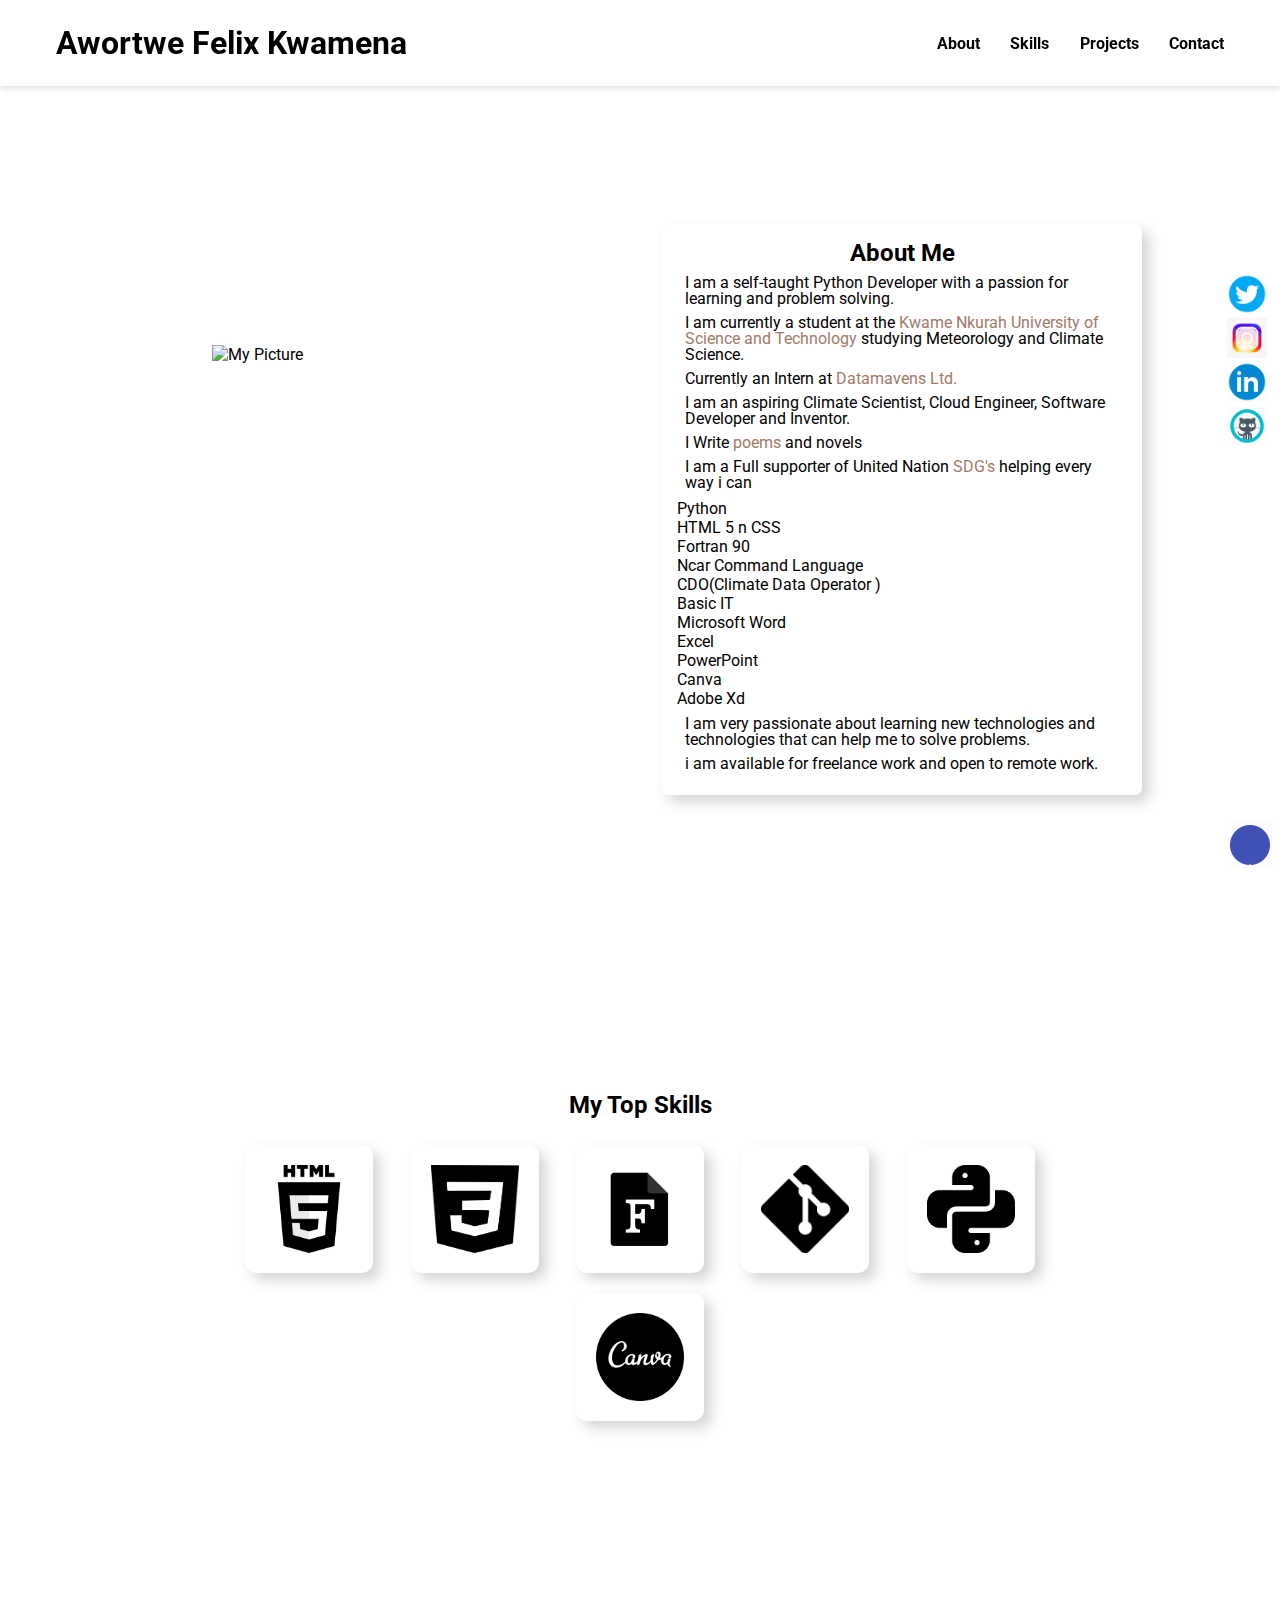
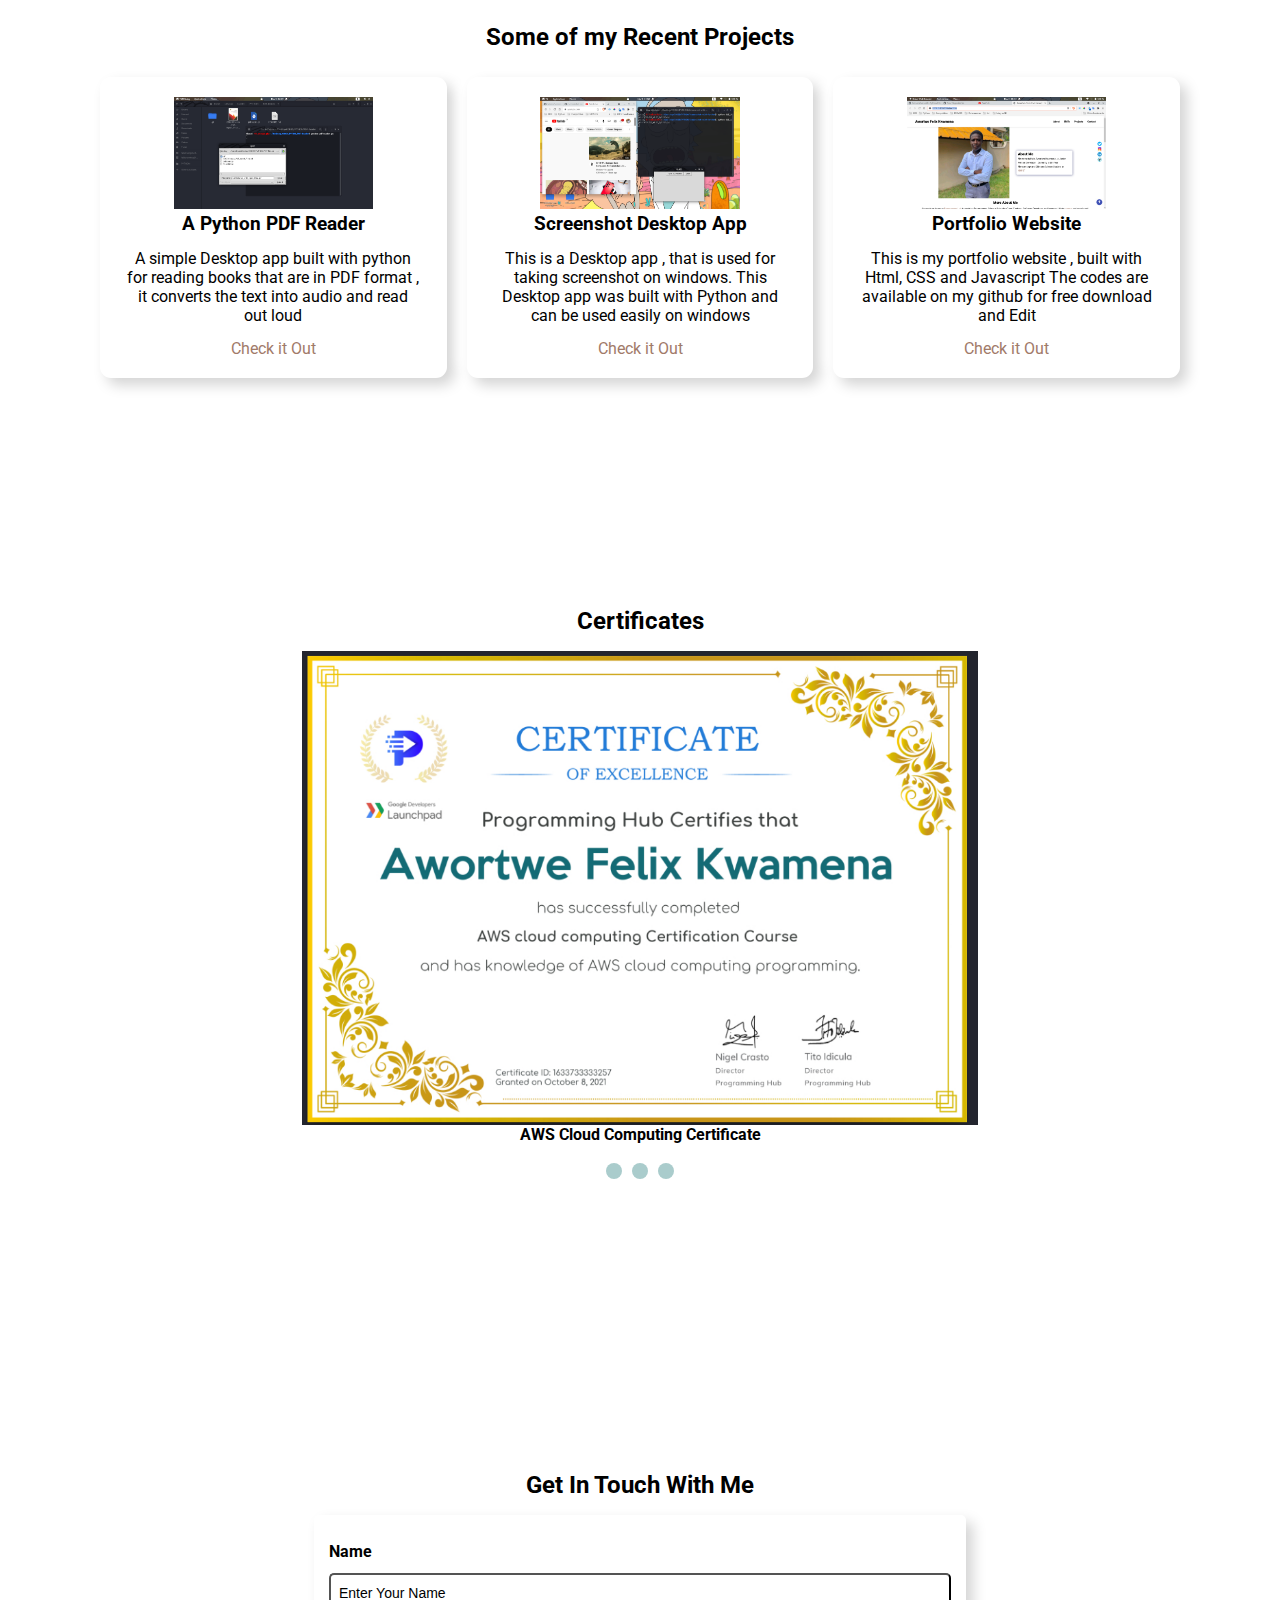
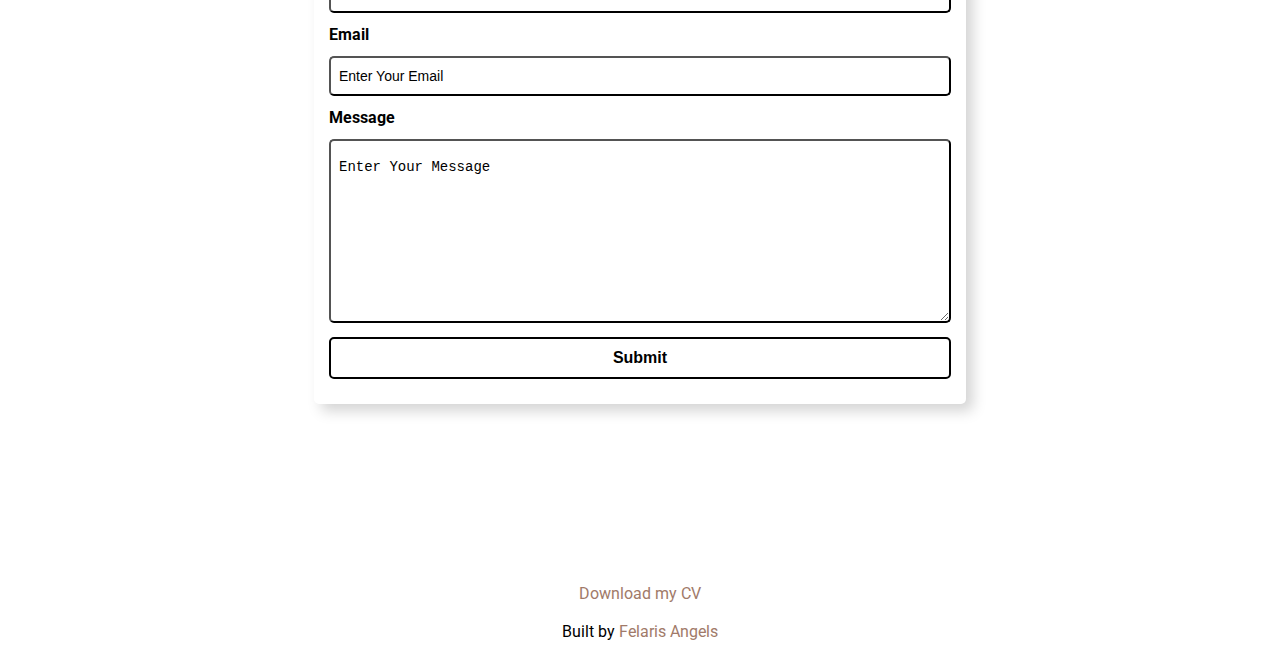
==== commit 595f8089: "layout changes , set fix shadow" ====
--- a/index.html
+++ b/index.html
@@ -1,426 +1,355 @@
 <!DOCTYPE html>
 <html lang="en">
-  <head>
-    <meta charset="UTF-8" />
-    <meta http-equiv="X-UA-Compatible" content="IE=edge" />
-    <meta name="viewport" content="width=device-width, initial-scale=1.0" />
-   
-
-    <!--CSS Styles -->
-    <link rel="stylesheet" href="assets/css/styles.css" />
-
-    <!-- Favicons -->
-    <!--<link
+
+<head>
+  <meta charset="UTF-8" />
+  <meta http-equiv="X-UA-Compatible" content="IE=edge" />
+  <meta name="viewport" content="width=device-width, initial-scale=1.0" />
+
+
+  <!--CSS Styles -->
+  <link rel="stylesheet" href="assets/css/styles.css" />
+
+  <!-- Favicons -->
+  <!--<link
       rel="logo"
       sizes="180x180"
       href="assets/images/logo_V1.png"
     />
      -->
-    <link rel="logo_V1.png" type="image/png" href="assets/images/logo_V1.png" />
-
-    <!-- Animate CSS CDN -->
-    <link
-      rel="stylesheet"
-      href="https://cdnjs.cloudflare.com/ajax/libs/animate.css/4.1.1/animate.min.css"
-    />
+  <link rel="logo_V1.png" type="image/png" href="assets/images/logo_V1.png" />
+
+  <!-- Animate CSS CDN -->
+  <link rel="stylesheet" href="https://cdnjs.cloudflare.com/ajax/libs/animate.css/4.1.1/animate.min.css" />
+
+  <title>Awortwe Felix Kwamena | Python Developer</title>
+</head>
+
+<body>
+  <!-- Navbar -->
+  <nav>
+    <h1><a href="index.html">Awortwe Felix Kwamena</a></h1>
+    <ul class="navigation">
+      <li><a href="#about" class="nav-link">About</a></li>
+      <li><a href="#skills" class="nav-link">Skills</a></li>
+      <li><a href="#projects" class="nav-link">Projects</a></li>
+      <li><a href="#contact" class="nav-link">Contact</a></li>
+    </ul>
+    <button class="burger-menu" id="burger-menu">
+      <ion-icon class="bars" name="menu-outline"></ion-icon>
+    </button>
+
+  </nav>
+
+  <!-- Hero Section -->
+  <section class="hero" id="about">
+    <img
+      src="https://media-exp1.licdn.com/dms/image/C4D03AQELPVaWYZVk4Q/profile-displayphoto-shrink_800_800/0/1606950045787?e=1641427200&v=beta&t=wC7iAvYtVJ0IxlcrrxiapMJom-_XKwdvWXuO9qsKKkE"
+      alt="My Picture" loading="lazy" class="hero-img" />
+    <div class="bio animate__animated animate__shakeX shadow">
+      <h2 class="bio-title">About Me</h2>
+     
+      <p>
+        I am a self-taught Python Developer with a passion for learning and
+        problem solving.
+      </p>
+      <p>
+        I am currently a student at the <a href="http://knust.edu.gh/" target="_blank">Kwame Nkurah University of
+          Science and Technology</a> studying
+        Meteorology and Climate Science.
+      </p>
+      <p>
+        Currently an Intern at
+        <a href="https://www.datamavens.io/" target="_blank">
+          Datamavens Ltd.
+        </a>
+      </p>
+      <p>I am an aspiring Climate Scientist, Cloud Engineer, Software
+        Developer and Inventor.
+      </p>
+      <p> I Write
+        <a href="poems.html" class="poem-link"> poems</a> and novels
+      </p>
+      <p>I am a Full supporter of United Nation<a href="https://sdgs.un.org/goals" target="_blank">
+          SDG's</a> helping every way i can
+      </p>
+      <ul class="skills-list">
+        <li>
+          <ion-icon name="checkmark-outline"></ion-icon>
+          Python
+        </li>
+        <li>
+          <ion-icon name="checkmark-outline"></ion-icon>
+          HTML 5 n CSS
+        </li>
+        <li>
+          <ion-icon name="checkmark-outline"></ion-icon>
+          Fortran 90
+        </li>
+        <li>
+          <ion-icon name="checkmark-outline"></ion-icon>
+          Ncar Command Language
+        </li>
+        <li>
+          <ion-icon name="checkmark-outline"></ion-icon>
+          CDO(Climate Data Operator )
+        </li>
+        <li>
+          <ion-icon name="checkmark-outline"></ion-icon>
+          Basic IT
+        </li>
+        <li>
+          <ion-icon name="checkmark-outline"></ion-icon>
+          Microsoft Word
+        </li>
+        <li>
+          <ion-icon name="checkmark-outline"></ion-icon>
+          Excel
+        </li>
+        <li>
+          <ion-icon name="checkmark-outline"></ion-icon>
+          PowerPoint
+        </li>
+        <li>
+          <ion-icon name="checkmark-outline"></ion-icon>
+          Canva
+        </li>
+        <li>
+          <ion-icon name="checkmark-outline"></ion-icon>
+          Adobe Xd
+        </li>
+      </ul>
+      <p>
+        I am very passionate about learning new technologies and
+        technologies that can help me to solve problems.
+      </p>
+      <p>
+        i am available for freelance work and open to remote work.
+      </p>
     
-    <title>Awortwe Felix Kwamena | Python Developer</title>
-  </head>
-
-  <body>
-    <!-- Navbar -->
-    <nav>
-     
-      
-      <h1><a href="index.html">Awortwe Felix Kwamena</a></h1>
-      <ul class="navigation">
-        <li><a href="#about" class="nav-link">About</a></li>
-        <li><a href="#skills" class="nav-link">Skills</a></li>
-        <li><a href="#projects" class="nav-link">Projects</a></li>
-        <li><a href="#contact" class="nav-link">Contact</a></li>
-      </ul>
-      <button class="burger-menu" id="burger-menu">
-        <ion-icon class="bars" name="menu-outline"></ion-icon>
-        
-      </button>
-   
-    </nav>
-
-    <!-- Hero Section -->
-    <section class="hero" id="about">
-      <img
-        src="https://media-exp1.licdn.com/dms/image/C4D03AQELPVaWYZVk4Q/profile-displayphoto-shrink_800_800/0/1606950045787?e=1641427200&v=beta&t=wC7iAvYtVJ0IxlcrrxiapMJom-_XKwdvWXuO9qsKKkE"
-        alt="My Picture"
-        loading="lazy"
-        class="hero-img"
-      />
-      <div class="bio animate__animated animate__shakeX">
-        <h2 class="bio-title">About Me</h2>
-        <p class="bio-text">
-          My name is Felix Awortwe Kwamena , a Junior Python Developer ,
-          Currently a 4th Year Meteorology and Climate Science Student at
-          <a href="http://knust.edu.gh/" target="_blank"> KNUST. </a>
-          <p>
-            Currently an Intern at
-            <a href="https://www.datamavens.io/" target="_blank">
-              Datamavens Ltd. 
-            </a>
-             I am an aspiring  Climate Scientist, Cloud Engineer, Software
-            Developer and Inventor.  I Write
-            <a href="poems.html" class="poem-link"> poems</a> and novels and i am a
-            Full supporter of United Nation<a href="https://sdgs.un.org/goals" target="_blank">
-               Sdg's .
-            </a>
-            I have knowledge in : Python 3, HTML 5, CSS , Fortran 90 , Ncar Command
-            Language, CDO(Climate Data Operator ), Basic IT , Microsoft Word,Excel
-            and PowerPoint ,Canva and Adobe Xd. Learning from IBM nation
-            Africa,Enactus Knust, Andela, Pluralsight and Google Developers (Knust).
-            I am Available for Volunteer work, Remote work and Open source projects.
-          </p>
+
+
+    </div>
+  </section>
+
+  <!-- Skills section -->
+  <section class="skills" id="skills">
+    <h2 class="skill-header">My Top Skills</h2>
+    <div class="skills-wrapper">
+        <img src="assets/icons/html.png" alt="" loading="lazy" class="icon icon-card shadow" />
+        <img src="assets/icons/css.png" alt="" loading="lazy" class="icon icon-card shadow" />
+        <img src="assets/icons/fortran.png" alt="fortran 90 icon" loading="lazy" class="icon icon-card shadow" />
+        <img src="assets/icons/Git-Icon-Black.png" alt="Git icon" loading="lazy" class="icon icon-card shadow" />
+        <img src="assets/icons/python-black.png" alt="Python icon" loading="lazy" class="icon icon-card shadow" />
+        <img src="assets/icons/canva.png" alt="Canva icon" loading="lazy" class="icon icon-card shadow" />
+    </div>
+  </section>
+
+  <!-- Projects section -->
+  <section class="projects" id="projects">
+    <h2 class="projects-title">Some of my Recent Projects</h2>
+    <div class="projects-container">
+      <div class="project-container project-card shadow">
+        <img src="assets/images/Py-Reader.png" alt="expense-tracker" loading="lazy" class="project-pic" />
+        <h3 class="project-title">A Python PDF Reader</h3>
+        <p class="project-details">
+          A simple Desktop app built with python for reading books that are in
+          PDF format , it converts the text into audio and read out loud
         </p>
-      </div>
-    </section>
-
-    <!-- Skills section -->
-    <section class="skills" id="skills">
-      <h2 class="skill-header">My Top Skills</h2>
-
-      <div class="skills-wrapper">
-        <div class="first-set animate__animated animate__pulse">
-          <img
-            src="assets/icons/html.png"
-            alt=""
-            loading="lazy"
-            class="icon icon-card"
-          />
-          <img
-            src="assets/icons/css.png"
-            alt=""
-            loading="lazy"
-            class="icon icon-card"
-          />
-          <img
-            src="assets/icons/fortran.png"
-            alt="fortran 90 icon"
-            loading="lazy"
-            class="icon icon-card"
-          />
-        </div>
-
-        <div class="second-set animate__animated animate__pulse">
-          <img
-            src="assets/icons/Git-Icon-Black.png"
-            alt="Git icon"
-            loading="lazy"
-            class="icon icon-card"
-          />
-          <img
-            src="assets/icons/python-black.png"
-            alt="Python icon"
-            loading="lazy"
-            class="icon icon-card"
-          />
-          <img
-            src="assets/icons/canva.png"
-            alt="Canva icon"
-            loading="lazy"
-            class="icon icon-card"
-          />
-        </div>
-      </div>
-    </section>
-
-    <!-- Projects section -->
-    <section class="projects" id="projects">
-      <h2 class="projects-title">Some of my Recent Projects</h2>
-      <div class="projects-container">
-        <div class="project-container project-card">
-          <img
-            src="assets/images/Py-Reader.png"
-            alt="expense-tracker"
-            loading="lazy"
-            class="project-pic"
-          />
-          <h3 class="project-title">A Python PDF Reader</h3>
-          <p class="project-details">
-            A simple Desktop app built with python for reading books that are in
-            PDF format , it converts the text into audio and read out loud
-          </p>
-          <a
-            href="https://github.com/felaris/PDF-Reader"
-            target="_blank"
-            class="project-link"
-            >Check it Out</a
-          >
-        </div>
-        <div class="project-container project-card">
-          <img
-            src="assets/images/screenshot-with-python.png"
-            alt="screenshot"
-            loading="lazy"
-            class="project-pic"
-          />
-          <h3 class="project-title">Screenshot Desktop App</h3>
-          <p class="project-details">
-            This is a Desktop app , that is used for taking screenshot on windows.
-            This Desktop app was built with Python and can be used easily on windows
-
-            
-          </p>
-          <a
-            href="https://github.com/felaris/Screenshot-with-Python"
-            target="_blank"
-            class="project-link"
-            >Check it Out</a>
-
-        </div>
-        <div class="project-container project-card">
-          <img
-            src="assets/images/portifolio-website.png"
-            alt="greeny-earth"
-            loading="lazy"
-            class="project-pic"
-          />
-          <h3 class="project-title">Portfolio Website </h3>
-          <p class="project-details">
-            This is my portfolio website , built with Html, CSS and Javascript 
-            The codes are available on my github for free download and Edit
-
-            
-          </p>
-          <a href="#" target="_blank" class="project-link">Check it Out</a>
-        </div>
-      </div>
-    </section>
-
-
-
- <!--
+        <a href="https://github.com/felaris/PDF-Reader" target="_blank" class="project-link">Check it Out</a>
+      </div>
+      <div class="project-container project-card shadow">
+        <img src="assets/images/screenshot-with-python.png" alt="screenshot" loading="lazy" class="project-pic" />
+        <h3 class="project-title">Screenshot Desktop App</h3>
+        <p class="project-details">
+          This is a Desktop app , that is used for taking screenshot on windows.
+          This Desktop app was built with Python and can be used easily on windows
+
+
+        </p>
+        <a href="https://github.com/felaris/Screenshot-with-Python" target="_blank" class="project-link">Check it
+          Out</a>
+
+      </div>
+      <div class="project-container project-card shadow">
+        <img src="assets/images/portifolio-website.png" alt="greeny-earth" loading="lazy" class="project-pic" />
+        <h3 class="project-title">Portfolio Website </h3>
+        <p class="project-details">
+          This is my portfolio website , built with Html, CSS and Javascript
+          The codes are available on my github for free download and Edit
+
+
+        </p>
+        <a href="#" target="_blank" class="project-link">Check it Out</a>
+      </div>
+    </div>
+  </section>
+
+
+
+  <!--
 <section class="certificate">-->
 
 
-<!-- Certificate Slideshow container -->
-<br>
-
-<section  class="slide-section">
-  <h2 class="slide-header" style="text-align: center;">
-    Certificates
-  </h2>
-<div class="slideshow-container" >
-  
-
-
-
-  <!-- Full-width images with number and caption text -->
-  <div class="slide">
-    <div class="numbertext"></div>
-    <img src="assets/images/aws-hub.png" >
-    <div class="text"><b>AWS Cloud Computing Certificate</b></div>
+  <!-- Certificate Slideshow container -->
+  <br>
+
+  <section class="slide-section">
+    <h2 class="slide-header" style="text-align: center;">
+      Certificates
+    </h2>
+    <div class="slideshow-container">
+      <!-- Full-width images with number and caption text -->
+      <div class="slide">
+        <div class="numbertext"></div>
+        <img src="assets/images/aws-hub.png">
+        <div class="text"><b>AWS Cloud Computing Certificate</b></div>
+      </div>
+
+      <div class="slide">
+        <div class="numbertext"></div>
+        <img src="assets/images/basic-hub.png">
+        <div class="text"><b>Basic IT Certificate</b></div>
+      </div>
+
+      <div class="slide">
+        <div class="numbertext"></div>
+        <img src="assets/images/cloud-hub.png">
+        <div class="text"><b>Cloud Computing Certificate</b></div>
+      </div>
+
+      <div class="slide">
+        <div class="numbertext"></div>
+        <img src="assets/images/css-hub.png">
+        <div class="text"><b>CSS Certificate</b></div>
+      </div>
+      <div class="slide">
+        <div class="numbertext"></div>
+        <img src="assets/images/data-hub.png">
+        <div class="text"><b>Data Science Certificate</b></div>
+      </div>
+      <div class="slide">
+        <div class="numbertext"></div>
+        <img src="assets/images/docker-hub.png">
+        <div class="text"><b>Docker Certificate</b></div>
+      </div>
+      <div class="slide">
+        <div class="numbertext"></div>
+        <img src="assets/images/fund-hub.png">
+        <div class="text"><b>IT Fundamentals Certificate</b></div>
+      </div>
+      <div class="slide">
+        <div class="numbertext"></div>
+        <img src="assets/images/hack-hub.png">
+        <div class="text"><b>Ethical Hacking Certificate</b></div>
+      </div>
+      <div class="slide">
+        <div class="numbertext"></div>
+        <img src="assets/images/html-hub.png">
+        <div class="text"><b>HTML Certificate</b></div>
+      </div>
+      <div class="slide">
+        <div class="numbertext"></div>
+        <img src="assets/images/javascript.png">
+        <div class="text"><b>JavaScript Certificate</b></div>
+      </div>
+      <div class="slide">
+        <div class="numbertext"></div>
+        <img src="assets/images/youtex.jpg">
+        <div class="text"><b>Youtex Certificate </b></div>
+      </div>
+      <div class="slide">
+        <div class="numbertext"></div>
+        <img src="assets/images/html-solo.jpg">
+        <div class="text"><b>HTML Certificate from Sololearn</b></div>
+      </div>
+
+      <div class="slide">
+        <div class="numbertext"></div>
+        <img src="assets/images/py-solo.jpg">
+        <div class="text"><b>Python Certificate From Sololearn</b></div>
+      </div>
+    </div>
+    </div>
+    <br>
+    <!-- The circles/dots -->
+    <div style="text-align:center">
+      <span class="dots" onclick="currentSlide(1)"></span>
+      <span class="dots" onclick="currentSlide(2)"></span>
+      <span class="dots" onclick="currentSlide(3)"></span>
+    </div>
+
+
+  </section>
+  <!-- Contact section -->
+  <section class="contact" id="contact">
+    <h2>Get In Touch With Me</h2>
+    <div class="contact-form-container shadow">
+      <div class="contact-form ">
+        <form action="https://formspree.io/f/mzbylrvl" method="POST">
+          <div class="form-control">
+            <label for="name">Name</label>
+            <input type="text" id="name" name="sender-name" placeholder="Enter Your Name" class="input-field"
+              required />
+          </div>
+          <div class="form-control">
+            <label for="email">Email</label>
+            <input type="email" id="email" name="sender-email" placeholder="Enter Your Email" class="input-field"
+              required />
+          </div>
+          <div class="form-control">
+            <label for="message">Message</label>
+            <textarea id="message" cols="60" rows="10" placeholder="Enter Your Message" name="message"
+              class="input-field" required></textarea>
+          </div>
+          <input type="submit" value="Submit" id="submit-btn" class="submit-btn" />
+        </form>
+      </div>
+    </div>
+  </section>
+
+
+
+  <!-- Social accounts - Fixed to the right -->
+
+  <div class="socials">
+    <a href="https://twitter.com/KwamenaFelix" target="_blank"><img src="assets/icons/icons8-twitter-circled.gif"
+        alt="Twitter" loading="lazy" class="socicon" /></a>
+    <a href="https://www.instagram.com/felixawortwekwamena/" target="_blank"><img
+        src="assets/icons/icons8-instagram.gif" alt="Instagram" loading="lazy" class="socicon" /></a>
+    <a href="https://www.linkedin.com/in/felix-awortwe-kwamena-%F0%9F%87%AC%F0%9F%87%AD-4644a7140/" target="_blank"><img
+        src="assets/icons/icons8-linkedin-circled.gif" alt="Linkedin" loading="lazy" class="socicon" /></a>
+    <a href="https://github.com/felaris" target="_blank"><img src="assets/icons/icons8-github.gif" alt="Github"
+        class="socicon" /></a>
   </div>
 
-  <div class="slide">
-    <div class="numbertext"></div>
-    <img src="assets/images/basic-hub.png" >
-    <div class="text"><b>Basic IT Certificate</b></div>
-  </div>
-
-  <div class="slide">
-    <div class="numbertext"></div>
-    <img src="assets/images/cloud-hub.png" >
-    <div class="text"><b>Cloud Computing Certificate</b></div>
-  </div>
-
-  <div class="slide">
-    <div class="numbertext"></div>
-    <img src="assets/images/css-hub.png" >
-    <div class="text"><b>CSS Certificate</b></div>
-  </div>
-  <div class="slide">
-    <div class="numbertext"></div>
-    <img src="assets/images/data-hub.png" >
-    <div class="text"><b>Data Science Certificate</b></div>
-  </div>
-  <div class="slide">
-    <div class="numbertext"></div>
-    <img src="assets/images/docker-hub.png" >
-    <div class="text"><b>Docker Certificate</b></div>
-  </div>
-  <div class="slide">
-    <div class="numbertext"></div>
-    <img src="assets/images/fund-hub.png" >
-    <div class="text"><b>IT Fundamentals Certificate</b></div>
-  </div>
-  <div class="slide">
-    <div class="numbertext"></div>
-    <img src="assets/images/hack-hub.png" >
-    <div class="text"><b>Ethical Hacking Certificate</b></div>
-  </div>
-  <div class="slide">
-    <div class="numbertext"></div>
-    <img src="assets/images/html-hub.png" >
-    <div class="text"><b>HTML Certificate</b></div>
-  </div>
-  <div class="slide">
-    <div class="numbertext"></div>
-    <img src="assets/images/javascript.png" >
-    <div class="text"><b>JavaScript Certificate</b></div>
-  </div>
-  <div class="slide">
-    <div class="numbertext"></div>
-    <img src="assets/images/youtex.jpg" >
-    <div class="text"><b>Youtex Certificate </b></div>
-  </div>
-  <div class="slide">
-    <div class="numbertext"></div>
-    <img src="assets/images/html-solo.jpg" >
-    <div class="text"><b>HTML Certificate from Sololearn</b></div>
-  </div>
-  
-  <div class="slide">
-    <div class="numbertext"></div>
-    <img src="assets/images/py-solo.jpg" >
-    <div class="text"><b>Python Certificate From Sololearn</b></div>
-  </div>
-</div>
-  </div>
-
-
-
-
-
-
-<br>
-<!-- The circles/dots -->
-<div style="text-align:center">
-  <span class="dots" onclick="currentSlide(1)"></span>
-  <span class="dots" onclick="currentSlide(2)"></span>
-  <span class="dots" onclick="currentSlide(3)"></span>
-</div> 
-
-
-</section>
-    <!-- Contact section -->
-    <section class="contact" id="contact">
-      <h2>Get In Touch With Me</h2>
-      <div class="contact-form-container">
-        <div class="contact-form">
-          <form action="https://formspree.io/f/mzbylrvl" method="POST">
-            <div class="form-control">
-              <label for="name">Name</label>
-              <input
-                type="text"
-                id="name"
-                name="sender-name"
-                placeholder="Enter Your Name"
-                class="input-field"
-                required
-              />
-            </div>
-            <div class="form-control">
-              <label for="email">Email</label>
-              <input
-                type="email"
-                id="email"
-                name="sender-email"
-                placeholder="Enter Your Email"
-                class="input-field"
-                required
-              />
-            </div>
-            <div class="form-control">
-              <label for="message">Message</label>
-              <textarea
-                id="message"
-                cols="60"
-                rows="10"
-                placeholder="Enter Your Message"
-                name="message"
-                class="input-field"
-                required
-              ></textarea>
-            </div>
-            <input
-              type="submit"
-              value="Submit"
-              id="submit-btn"
-              class="submit-btn"
-            />
-          </form>
-        </div>
-      </div>
-    </section>
-
-
-
-<!-- Social accounts - Fixed to the right -->
-
-    <div class="socials">
-      <a href="https://twitter.com/KwamenaFelix" target="_blank"
-        ><img
-          src="assets/icons/icons8-twitter-circled.gif"
-          alt="Twitter"
-          loading="lazy"
-          class="socicon"
-      /></a>
-      <a href="https://www.instagram.com/felixawortwekwamena/" target="_blank"
-        ><img
-          src="assets/icons/icons8-instagram.gif"
-          alt="Instagram"
-          loading="lazy"
-          class="socicon"
-      /></a>
-      <a
-        href="https://www.linkedin.com/in/felix-awortwe-kwamena-%F0%9F%87%AC%F0%9F%87%AD-4644a7140/"
-        target="_blank"
-        ><img
-          src="assets/icons/icons8-linkedin-circled.gif"
-          alt="Linkedin"
-          loading="lazy"
-          class="socicon"
-      /></a>
-      <a href="https://github.com/felaris" target="_blank"
-        ><img src="assets/icons/icons8-github.gif" alt="Github" class="socicon"
-      /></a>
-    </div>
-
-    <!-- Scroll to top -->
-    <i class="scroll-up" id="scroll-up"
-      ><img
-        src="assets/icons/icons8-upward-arrow.gif"
-        class="socicon up-arrow"
-        alt=""
-    /></i>
-
-
-
-<!-- Footer section -->
-    <footer>
-
-      <div>
-        <a href="https://drive.google.com/file/d/1Q_sMQYRxmetL7khsD39E21lDqAABq0Wl/view?usp=sharing" target="_blank"
-        >Download my CV</a>
-      
-      </div>
-      <br>
-      <p class="copy">
-        Built by
-        <a href="https://twitter.com/KwamenaFelix" target="_blank"
-          >Felaris Angels</a
-        >
-      </p>
-    </footer>
-
-    <!-- Website scripts -->
-    <script src="assets/js/app.js"></script>
-
-    <!-- Ion icons scripts -->
-    <script
-      type="module"
-      src="https://unpkg.com/ionicons@5.5.2/dist/ionicons/ionicons.esm.js"
-    ></script>
-    <script
-      nomodule
-      src="https://unpkg.com/ionicons@5.5.2/dist/ionicons/ionicons.js"
-    ></script>
-  </body>
-</html>
+  <!-- Scroll to top -->
+  <i class="scroll-up" id="scroll-up"><img src="assets/icons/icons8-upward-arrow.gif" class="socicon up-arrow"
+      alt="" /></i>
+
+
+
+  <!-- Footer section -->
+  <footer>
+
+    <div>
+      <a href="https://drive.google.com/file/d/1Q_sMQYRxmetL7khsD39E21lDqAABq0Wl/view?usp=sharing"
+        target="_blank">Download my CV</a>
+
+    </div>
+    <br>
+    <p class="copy">
+      Built by
+      <a href="https://twitter.com/KwamenaFelix" target="_blank">Felaris Angels</a>
+    </p>
+  </footer>
+
+  <!-- Website scripts -->
+  <script src="assets/js/app.js"></script>
+
+  <!-- Ion icons scripts -->
+  <script type="module" src="https://unpkg.com/ionicons@5.5.2/dist/ionicons/ionicons.esm.js"></script>
+  <script nomodule src="https://unpkg.com/ionicons@5.5.2/dist/ionicons/ionicons.js"></script>
+</body>
+
+</html>--- a/assets/css/styles.css
+++ b/assets/css/styles.css
@@ -593,4 +593,34 @@
   }
 }
 
-/* Poems CSS*/
+.bio-title{
+  text-align: center;
+}
+.bio p{
+  margin: 0.5rem;
+      padding: 0;
+      line-height: 1rem;
+}
+.skills-wrapper{
+  display: flex;
+  flex-direction: row;
+  justify-content: space-evenly;
+  margin: auto;
+  width: 100%;
+  flex-wrap: wrap;
+
+
+}
+.skills-wrapper img{
+  max-width: 8rem;
+  max-height: 8rem;
+}
+.shadow{
+  background: #fff;
+box-shadow:  7px 7px 14px #d4d4d4,
+-7px -7px 14px #ffffff!important;
+  /* box-shadow: 0px 0px 3px #00000050; */
+}
+section{
+  padding:10%;
+}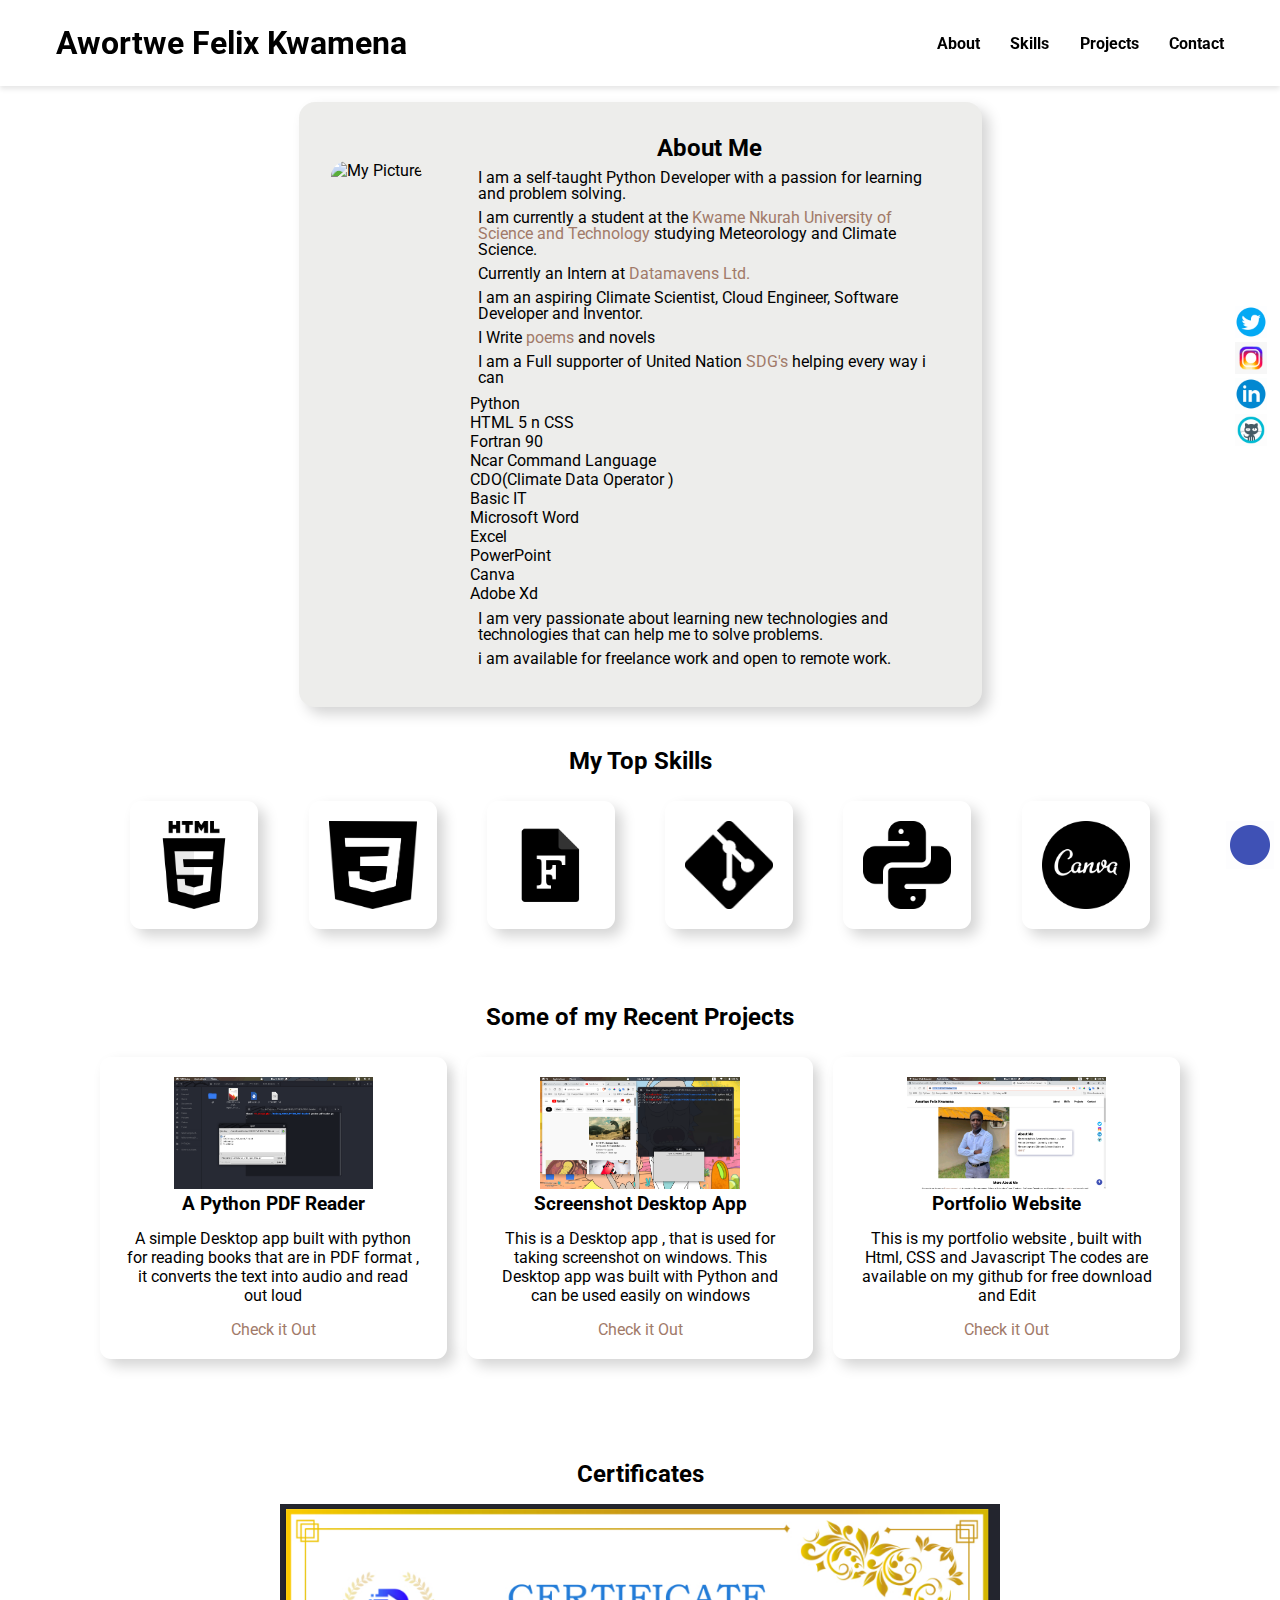
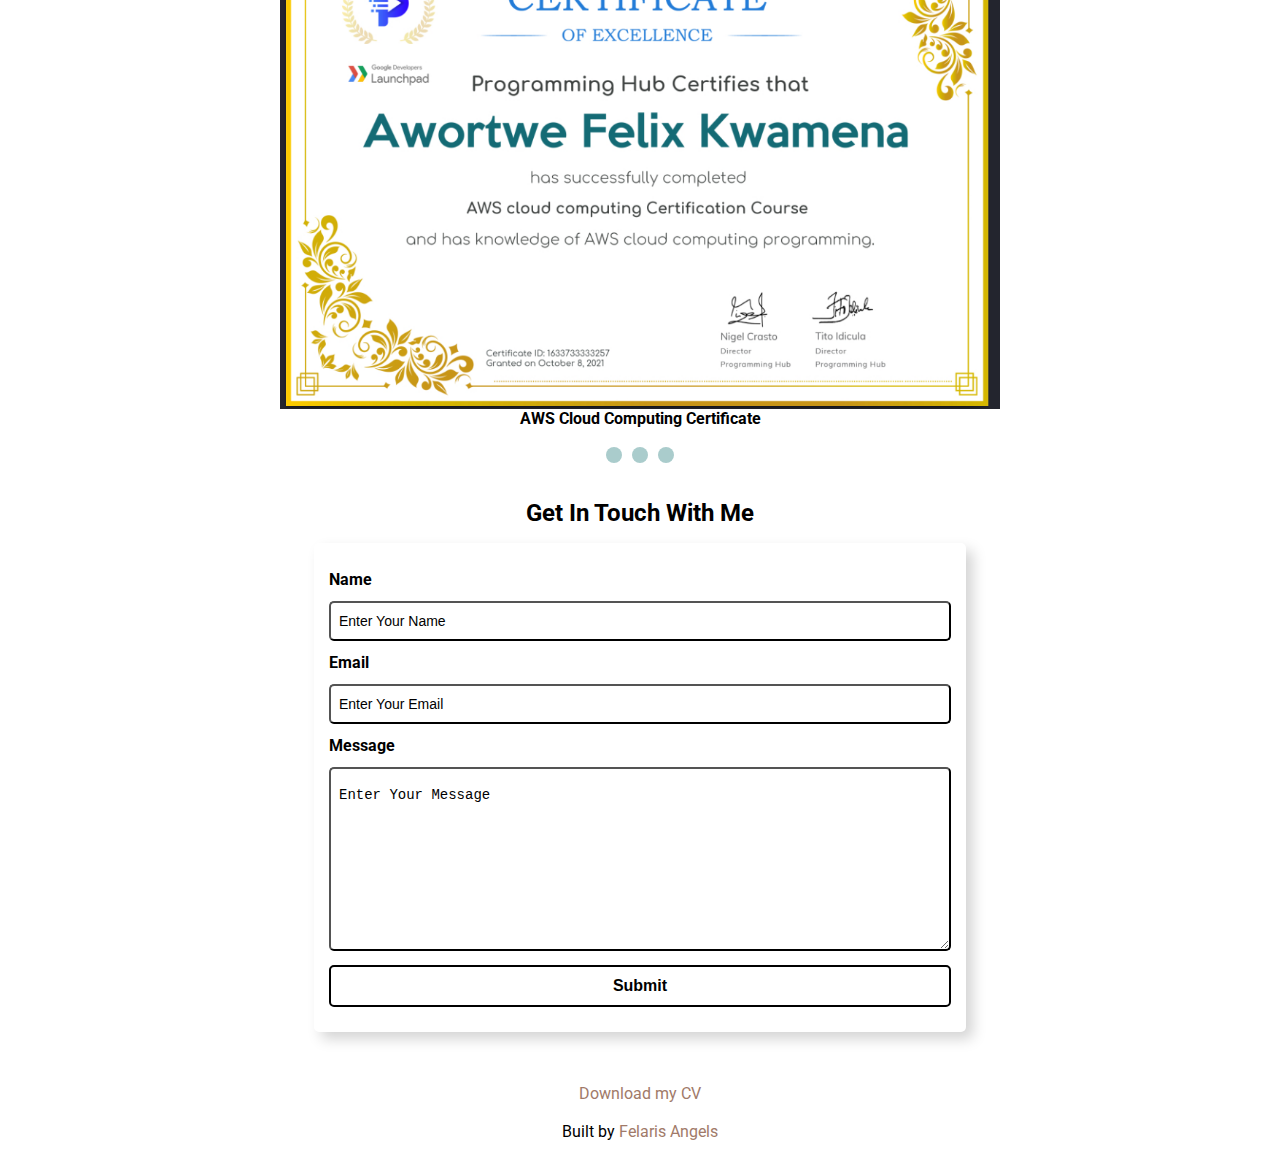
==== commit e836cbdb: "fixed issue for in about section" ====
--- a/index.html
+++ b/index.html
@@ -5,23 +5,11 @@
   <meta charset="UTF-8" />
   <meta http-equiv="X-UA-Compatible" content="IE=edge" />
   <meta name="viewport" content="width=device-width, initial-scale=1.0" />
-
-
   <!--CSS Styles -->
   <link rel="stylesheet" href="assets/css/styles.css" />
-
-  <!-- Favicons -->
-  <!--<link
-      rel="logo"
-      sizes="180x180"
-      href="assets/images/logo_V1.png"
-    />
-     -->
   <link rel="logo_V1.png" type="image/png" href="assets/images/logo_V1.png" />
-
   <!-- Animate CSS CDN -->
   <link rel="stylesheet" href="https://cdnjs.cloudflare.com/ajax/libs/animate.css/4.1.1/animate.min.css" />
-
   <title>Awortwe Felix Kwamena | Python Developer</title>
 </head>
 
@@ -38,17 +26,13 @@
     <button class="burger-menu" id="burger-menu">
       <ion-icon class="bars" name="menu-outline"></ion-icon>
     </button>
-
   </nav>
 
   <!-- Hero Section -->
-  <section class="hero" id="about">
-    <img
-      src="https://media-exp1.licdn.com/dms/image/C4D03AQELPVaWYZVk4Q/profile-displayphoto-shrink_800_800/0/1606950045787?e=1641427200&v=beta&t=wC7iAvYtVJ0IxlcrrxiapMJom-_XKwdvWXuO9qsKKkE"
-      alt="My Picture" loading="lazy" class="hero-img" />
-    <div class="bio animate__animated animate__shakeX shadow">
+  <section class="hero shadow" id="about">
+    <img src="assets/images/profile.jpg" alt="My Picture" loading="lazy" class="hero-img" />
+    <div class="bio  " style="box-shadow: none;">
       <h2 class="bio-title">About Me</h2>
-     
       <p>
         I am a self-taught Python Developer with a passion for learning and
         problem solving.
@@ -126,7 +110,7 @@
       <p>
         i am available for freelance work and open to remote work.
       </p>
-    
+
 
 
     </div>
@@ -136,12 +120,12 @@
   <section class="skills" id="skills">
     <h2 class="skill-header">My Top Skills</h2>
     <div class="skills-wrapper">
-        <img src="assets/icons/html.png" alt="" loading="lazy" class="icon icon-card shadow" />
-        <img src="assets/icons/css.png" alt="" loading="lazy" class="icon icon-card shadow" />
-        <img src="assets/icons/fortran.png" alt="fortran 90 icon" loading="lazy" class="icon icon-card shadow" />
-        <img src="assets/icons/Git-Icon-Black.png" alt="Git icon" loading="lazy" class="icon icon-card shadow" />
-        <img src="assets/icons/python-black.png" alt="Python icon" loading="lazy" class="icon icon-card shadow" />
-        <img src="assets/icons/canva.png" alt="Canva icon" loading="lazy" class="icon icon-card shadow" />
+      <img src="assets/icons/html.png" alt="" loading="lazy" class="icon icon-card shadow" />
+      <img src="assets/icons/css.png" alt="" loading="lazy" class="icon icon-card shadow" />
+      <img src="assets/icons/fortran.png" alt="fortran 90 icon" loading="lazy" class="icon icon-card shadow" />
+      <img src="assets/icons/Git-Icon-Black.png" alt="Git icon" loading="lazy" class="icon icon-card shadow" />
+      <img src="assets/icons/python-black.png" alt="Python icon" loading="lazy" class="icon icon-card shadow" />
+      <img src="assets/icons/canva.png" alt="Canva icon" loading="lazy" class="icon icon-card shadow" />
     </div>
   </section>
 
@@ -164,8 +148,6 @@
         <p class="project-details">
           This is a Desktop app , that is used for taking screenshot on windows.
           This Desktop app was built with Python and can be used easily on windows
-
-
         </p>
         <a href="https://github.com/felaris/Screenshot-with-Python" target="_blank" class="project-link">Check it
           Out</a>
@@ -177,8 +159,6 @@
         <p class="project-details">
           This is my portfolio website , built with Html, CSS and Javascript
           The codes are available on my github for free download and Edit
-
-
         </p>
         <a href="#" target="_blank" class="project-link">Check it Out</a>
       </div>
@@ -325,7 +305,7 @@
 
   <!-- Scroll to top -->
   <i class="scroll-up" id="scroll-up"><img src="assets/icons/icons8-upward-arrow.gif" class="socicon up-arrow"
-      alt="" /></i>
+      alt="scroll up button" /></i>
 
 
 
--- a/assets/css/styles.css
+++ b/assets/css/styles.css
@@ -7,7 +7,7 @@
   --bold-font: 700;
   --bolder-font: 900;
   --bg-color: #fff;
-  --primary-color:#000;
+  --primary-color: #000;
   --secondary-color: #ff7235;
   --primary-shadow: #8b8eaf;
   --secondary-shadow: #a17a69;
@@ -16,23 +16,24 @@
   --line-height: 1.7rem;
   --transition: 0.3s;
 }
+
 /* Variables end */
 
 html {
   scroll-behavior: smooth;
 }
 
-
-
 /* for slide*/
 
 
 
-* {box-sizing:border-box}
+* {
+  box-sizing: border-box
+}
 
 /* Slideshow container */
 .slideshow-container {
-  
+
   max-width: 900px;
   max-height: 900px;
   position: relative;
@@ -45,14 +46,14 @@
 }
 
 /* Certificate img*/
-.slide img{
-  width:80%;
-  height:80%;
-  display:block;
+.slide img {
+  width: 80%;
+  height: 80%;
+  display: block;
   margin-left: auto;
   margin-right: auto;
-  
-  
+
+
   justify-content: center;
 }
 
@@ -62,10 +63,10 @@
   text-align: center;
   justify-content: center;
   margin-top: 2.5rem;
-  display:block;
+  display: block;
   margin-left: auto;
   margin-right: auto;
-  
+
 }
 
 .slide-header {
@@ -81,7 +82,8 @@
 
 
 /* forward & Back buttons */
-.Back, .forward {
+.Back,
+.forward {
   cursor: pointer;
   position: absolute;
   top: 48%;
@@ -93,7 +95,7 @@
   font-size: 19px;
   transition: 0.4s ease;
   border-radius: 0 5px 5px 0;
-  user-select: none;
+  /* user-select: none; */
 }
 
 /* Place the "forward button" to the right */
@@ -103,8 +105,9 @@
 }
 
 /*when the user hovers,add a black background with some little opacity */
-.Back:hover, .forward:hover {
-  background-color: rgba(0,0,0,0.8);
+.Back:hover,
+.forward:hover {
+  background-color: rgba(0, 0, 0, 0.8);
 }
 
 /* Caption Info */
@@ -139,7 +142,8 @@
   transition: background-color 0.5s ease;
 }
 
-.enable, .dots:hover {
+.enable,
+.dots:hover {
   background-color: #717161;
 }
 
@@ -152,13 +156,23 @@
 }
 
 @-webkit-keyframes fade {
-  from {opacity: .5}
-  to {opacity: 2}
+  from {
+    opacity: .5
+  }
+
+  to {
+    opacity: 2
+  }
 }
 
 @keyframes fade {
-  from {opacity: .5}
-  to {opacity: 2}
+  from {
+    opacity: .5
+  }
+
+  to {
+    opacity: 2
+  }
 }
 
 
@@ -192,7 +206,7 @@
 
 body {
   font-family: var(--font-family);
-  
+
 }
 
 section {
@@ -214,6 +228,7 @@
   padding: 1.5rem 3.5rem;
   background-color: var(--bg-color);
   box-shadow: 0 3px 5px rgba(0, 0, 0, 0.1);
+  width: 100vw;
 }
 
 nav h1 {
@@ -224,6 +239,7 @@
   color: var(--primary-color);
   transition: var(--transition);
 }
+
 nav a:hover {
   color: var(--secondary-color);
   border-bottom: 2px solid var(--secondary-color);
@@ -246,6 +262,7 @@
   cursor: pointer;
   display: none;
 }
+
 /* Navbar ends */
 
 /* Hero section */
@@ -261,8 +278,8 @@
 
 
 .hero img {
-  height: 20.5rem;
-  width: 20.5rem;
+  height: 30.5rem;
+  width: 30.5rem;
   align-items: right;
   margin: auto;
 }
@@ -276,7 +293,7 @@
 .bio {
   width: 30rem;
   padding: 0.925rem;
-  
+
   border-radius: 7px;
   box-shadow: 0px 2px 15px 2px var(--primary-shadow);
   /*background-color: #fff;*/
@@ -290,6 +307,7 @@
   line-height: var(--line-height);
   padding: 0.7rem 0;
 }
+
 /* Hero section ends */
 
 /* More about */
@@ -305,8 +323,9 @@
 
 .more-about p {
   line-height: var(--line-height);
-  padding: 0.4rem; 
-}
+  padding: 0.4rem;
+}
+
 /* More about ends */
 
 /* Skills section */
@@ -329,6 +348,7 @@
   width: 11.875rem;
   height: 11.25rem;
 }
+
 /* Skills section ends */
 
 /* Projects section */
@@ -438,6 +458,7 @@
   border: 2px solid var(--primary-color);
   cursor: pointer;
 }
+
 /* Contacts section ends */
 
 /* Social buttons */
@@ -450,9 +471,10 @@
 }
 
 .socicon {
-  width: 2.5rem;
-  height: 2.5rem;
-}
+  width: 2.0rem;
+  height: 2.0rem;
+}
+
 /* Social button ends */
 
 /* Scroll to top button */
@@ -467,6 +489,7 @@
   width: 3rem;
   height: 3rem;
 }
+
 /* Scroll to top button ends */
 
 /* Footer section */
@@ -476,6 +499,7 @@
   text-align: center;
   margin: 2rem 0 0;
 }
+
 /* Footer section ends */
 
 /* General (utilities) */
@@ -500,6 +524,7 @@
   nav {
     padding: 1.5rem 1rem;
   }
+
   nav ul {
     position: fixed;
     background-color: var(--bg-color);
@@ -525,14 +550,14 @@
   }
 
 
-  
+
   .hero {
     margin-top: -7rem;
     flex-direction: column;
     gap: 0;
   }
 
-  
+
   .hero img {
     height: 37.5rem;
     width: 40.5rem;
@@ -593,15 +618,17 @@
   }
 }
 
-.bio-title{
-  text-align: center;
-}
-.bio p{
+.bio-title {
+  text-align: center;
+}
+
+.bio p {
   margin: 0.5rem;
-      padding: 0;
-      line-height: 1rem;
-}
-.skills-wrapper{
+  padding: 0;
+  line-height: 1rem;
+}
+
+.skills-wrapper {
   display: flex;
   flex-direction: row;
   justify-content: space-evenly;
@@ -611,16 +638,53 @@
 
 
 }
-.skills-wrapper img{
+
+.skills-wrapper img {
   max-width: 8rem;
   max-height: 8rem;
 }
-.shadow{
+
+.shadow {
   background: #fff;
-box-shadow:  7px 7px 14px #d4d4d4,
--7px -7px 14px #ffffff!important;
+  box-shadow: 7px 7px 14px #d4d4d4,
+    -7px -7px 14px #ffffff !important;
   /* box-shadow: 0px 0px 3px #00000050; */
 }
-section{
-  padding:10%;
+
+.hero {
+  padding: 2rem;
+  width: 100%;
+  max-width: max-content;
+  max-height: max-content;
+  margin: auto;
+  margin-top: 1rem;
+  border-radius: 1rem;
+  background-color: #71716120;
+}
+
+.hero img {
+  width: auto;
+  border-radius: 1rem;
+}
+
+.bio {
+  padding: 0px;
+}
+
+@media screen and (max-width: 780px) {
+  .hero {
+    flex-direction: column;
+    height: 100%;
+  }
+
+  .hero img {
+    width: auto;
+    border-radius: 1rem;
+    margin: auto;
+  }
+
+  .hero .bio {
+    width: 100%;
+    margin: auto;
+  }
 }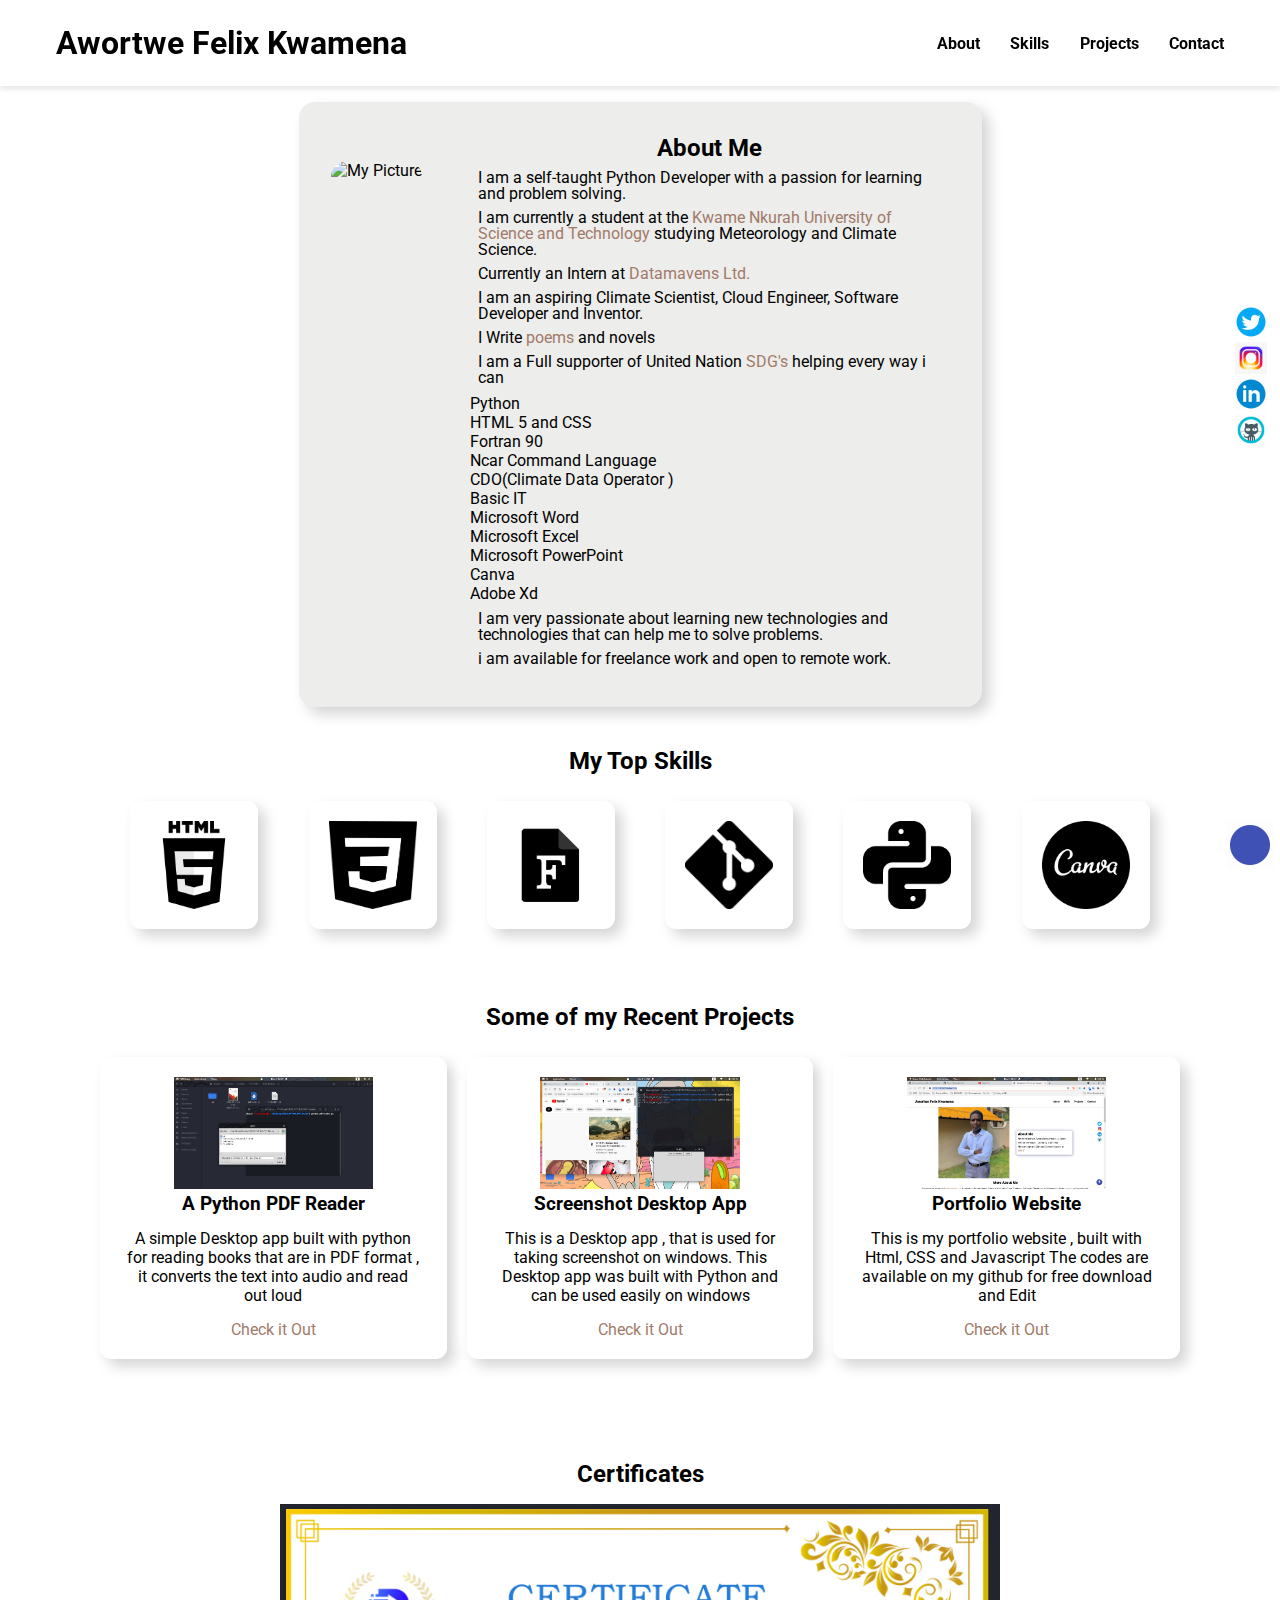
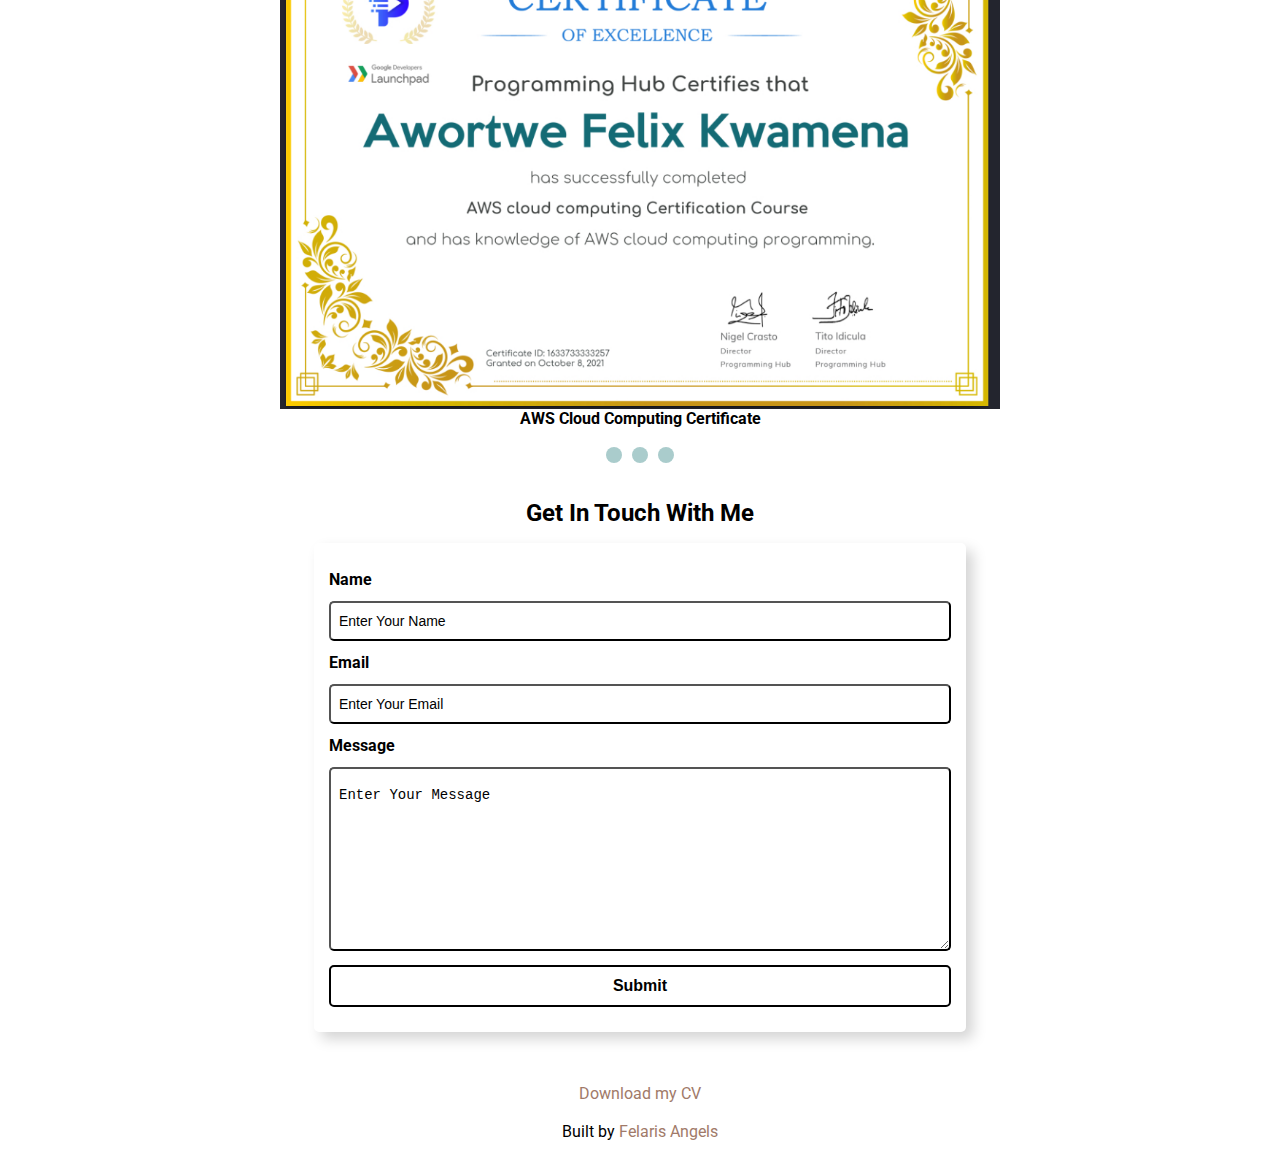
==== commit b699d956: "edited the skill section" ====
--- a/index.html
+++ b/index.html
@@ -64,7 +64,7 @@
         </li>
         <li>
           <ion-icon name="checkmark-outline"></ion-icon>
-          HTML 5 n CSS
+          HTML 5 and CSS
         </li>
         <li>
           <ion-icon name="checkmark-outline"></ion-icon>
@@ -88,11 +88,11 @@
         </li>
         <li>
           <ion-icon name="checkmark-outline"></ion-icon>
-          Excel
-        </li>
-        <li>
-          <ion-icon name="checkmark-outline"></ion-icon>
-          PowerPoint
+          Microsoft Excel
+        </li>
+        <li>
+          <ion-icon name="checkmark-outline"></ion-icon>
+          Microsoft PowerPoint
         </li>
         <li>
           <ion-icon name="checkmark-outline"></ion-icon>
